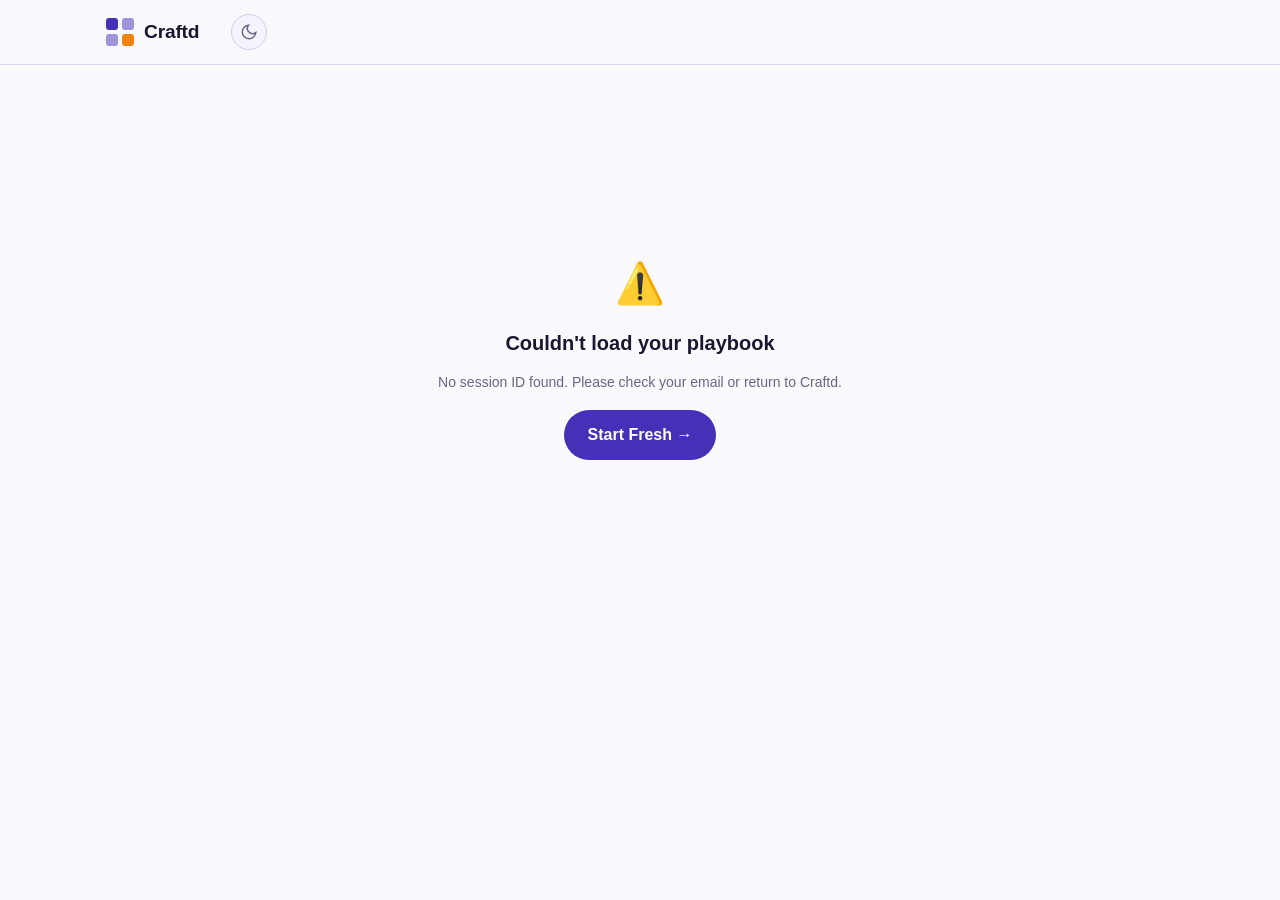
==== playbook.html @ ae3a0da6 "Premium upgrade: playbook deep visual overhaul + generating animation timing fix (75s)" ====
<!DOCTYPE html>
<html lang="en" data-theme="light">
<head>
  <meta charset="UTF-8" />
  <meta name="viewport" content="width=device-width, initial-scale=1.0" />
  <title>Your AI Playbook — Craftd</title>
  <meta name="robots" content="noindex" />
  <link href="https://api.fontshare.com/v2/css?f[]=chillax@300,400,500,600,700&f[]=general-sans@300,400,500,600,700&display=swap" rel="stylesheet" />
  <link rel="stylesheet" href="style.css" />
  <style>
    /* ── Layout ── */
    body { background: var(--color-bg); }

    .pb-wrap {
      display: grid;
      grid-template-columns: 260px 1fr;
      min-height: 100dvh;
      padding-top: 64px; /* nav height */
    }

    /* ── Sidebar ── */
    .pb-sidebar {
      position: sticky;
      top: 64px;
      height: calc(100dvh - 64px);
      overflow-y: auto;
      border-right: 1px solid var(--color-border);
      padding: 28px 16px;
      background: var(--color-surface);
      display: flex;
      flex-direction: column;
      gap: 4px;
    }

    .pb-sidebar-label {
      font-size: 11px;
      font-weight: 700;
      letter-spacing: 0.1em;
      text-transform: uppercase;
      color: var(--color-text-muted);
      margin-bottom: 8px;
      margin-top: 16px;
      padding-left: 12px;
    }
    .pb-sidebar-label:first-child { margin-top: 0; }

    .pb-nav-link {
      display: flex;
      align-items: center;
      gap: 10px;
      padding: 9px 12px;
      border-radius: 10px;
      font-size: 12.5px;
      font-weight: 500;
      color: var(--color-text-muted);
      text-decoration: none;
      cursor: pointer;
      transition: background 0.15s, color 0.15s;
      border: none;
      background: none;
      width: 100%;
      text-align: left;
      line-height: 1.3;
    }
    .pb-nav-link:hover {
      background: color-mix(in srgb, var(--color-primary) 8%, var(--color-surface));
      color: var(--color-primary);
    }
    .pb-nav-link.active {
      background: color-mix(in srgb, var(--color-primary) 12%, var(--color-surface));
      color: var(--color-primary);
      font-weight: 600;
      box-shadow: inset 3px 0 0 var(--color-primary);
    }
    .pb-nav-link .nav-icon { font-size: 15px; flex-shrink: 0; }

    /* ── Main content ── */
    .pb-main {
      padding: 52px clamp(24px, 5vw, 72px) 100px;
      max-width: 840px;
    }

    /* ── Hero banner ── */
    .pb-hero {
      background: linear-gradient(135deg, #4f46e5 0%, #7c3aed 50%, #6d28d9 100%);
      border-radius: 24px;
      padding: clamp(36px, 5vw, 56px);
      color: white;
      margin-bottom: 48px;
      position: relative;
      overflow: hidden;
      box-shadow: 0 24px 60px rgba(79,70,229,0.35), 0 8px 20px rgba(0,0,0,0.15);
    }
    .pb-hero::before {
      content: '';
      position: absolute;
      top: -30%; right: -8%;
      width: 420px; height: 420px;
      border-radius: 50%;
      background: radial-gradient(circle, rgba(255,255,255,0.12) 0%, transparent 70%);
      pointer-events: none;
    }
    .pb-hero::after {
      content: '';
      position: absolute;
      bottom: -60%; left: 20%;
      width: 300px; height: 300px;
      border-radius: 50%;
      background: radial-gradient(circle, rgba(255,255,255,0.06) 0%, transparent 70%);
      pointer-events: none;
    }
    .pb-hero-chip {
      display: inline-flex;
      align-items: center;
      gap: 6px;
      background: rgba(255,255,255,0.18);
      border: 1px solid rgba(255,255,255,0.3);
      border-radius: 100px;
      padding: 5px 14px;
      font-size: 11px;
      font-weight: 700;
      margin-bottom: 20px;
      letter-spacing: 0.06em;
      text-transform: uppercase;
      backdrop-filter: blur(8px);
    }
    .pb-hero-title {
      font-size: clamp(26px, 3.5vw, 40px);
      font-weight: 700;
      color: white;
      margin-bottom: 10px;
      line-height: 1.15;
      font-family: var(--font-display);
    }
    .pb-hero-sub {
      font-size: 15px;
      opacity: 0.75;
      line-height: 1.6;
      max-width: 480px;
    }
    .pb-hero-stats {
      display: flex;
      gap: 0;
      margin-top: 32px;
      flex-wrap: wrap;
      background: rgba(255,255,255,0.1);
      border: 1px solid rgba(255,255,255,0.15);
      border-radius: 16px;
      overflow: hidden;
      backdrop-filter: blur(8px);
      width: fit-content;
    }
    .pb-hero-stat {
      display: flex;
      flex-direction: column;
      gap: 2px;
      padding: 16px 28px;
      border-right: 1px solid rgba(255,255,255,0.15);
    }
    .pb-hero-stat:last-child { border-right: none; }
    .pb-hero-stat-val {
      font-size: 24px;
      font-weight: 700;
      font-family: var(--font-display);
    }
    .pb-hero-stat-label {
      font-size: 11px;
      opacity: 0.65;
      font-weight: 500;
      white-space: nowrap;
    }

    /* ── Section cards ── */
    .pb-section {
      margin-bottom: 40px;
      scroll-margin-top: 88px;
    }

    .pb-card {
      background: var(--color-surface);
      border: 1px solid var(--color-border);
      border-radius: 20px;
      overflow: hidden;
      box-shadow: 0 2px 12px rgba(0,0,0,0.04), 0 1px 3px rgba(0,0,0,0.03);
      transition: box-shadow 0.2s ease;
    }
    .pb-card:hover {
      box-shadow: 0 8px 32px rgba(0,0,0,0.08), 0 2px 8px rgba(0,0,0,0.04);
    }
    [data-theme="dark"] .pb-card {
      box-shadow: 0 2px 12px rgba(0,0,0,0.2);
    }
    [data-theme="dark"] .pb-card:hover {
      box-shadow: 0 8px 32px rgba(0,0,0,0.35);
    }

    .pb-card-header {
      display: flex;
      align-items: center;
      gap: 14px;
      padding: 22px 28px;
      border-bottom: 1px solid var(--color-border);
      background: var(--color-surface);
    }

    .pb-card-icon {
      width: 44px; height: 44px;
      border-radius: 12px;
      display: flex;
      align-items: center;
      justify-content: center;
      font-size: 20px;
      flex-shrink: 0;
      box-shadow: 0 2px 8px rgba(0,0,0,0.08);
    }
    .icon-purple { background: #ede9fe; }
    .icon-blue   { background: #dbeafe; }
    .icon-green  { background: #dcfce7; }
    .icon-amber  { background: #fef3c7; }
    .icon-red    { background: #fee2e2; }
    .icon-indigo { background: #e0e7ff; }
    .icon-pink   { background: #fce7f3; }
    .icon-teal   { background: #ccfbf1; }

    .pb-card-header-text h2 {
      font-size: 17px;
      font-weight: 700;
      color: var(--color-text);
      margin: 0;
      font-family: var(--font-display);
    }
    .pb-card-header-text p {
      font-size: 13px;
      color: var(--color-text-muted);
      margin: 3px 0 0;
    }

    .pb-card-body {
      padding: 28px;
    }

    /* ── Intro section ── */
    .pb-intro-text {
      font-size: 15px;
      line-height: 1.8;
      color: var(--color-text-muted);
    }
    .pb-intro-text p { margin-bottom: 12px; }
    .pb-intro-text p:last-child { margin-bottom: 0; }

    /* ── Tools grid ── */
    .pb-tools-grid {
      display: grid;
      grid-template-columns: repeat(auto-fill, minmax(220px, 1fr));
      gap: 16px;
    }
    .pb-tool-card {
      border: 1px solid var(--color-border);
      border-radius: 14px;
      padding: 18px;
      background: var(--color-bg);
      box-shadow: 0 1px 4px rgba(0,0,0,0.04);
      transition: box-shadow 0.2s ease, transform 0.2s ease;
    }
    .pb-tool-card:hover {
      box-shadow: 0 6px 20px rgba(0,0,0,0.08);
      transform: translateY(-2px);
    }
    .pb-tool-name {
      font-size: 14px;
      font-weight: 700;
      color: var(--color-text);
      margin-bottom: 8px;
      font-family: var(--font-display);
    }
    .pb-tool-desc {
      font-size: 13px;
      color: var(--color-text-muted);
      line-height: 1.65;
    }

    /* ── Workflow steps ── */
    .pb-workflow-steps {
      display: flex;
      flex-direction: column;
      gap: 0;
    }
    .pb-workflow-step {
      display: flex;
      gap: 16px;
      padding: 16px 0;
      border-bottom: 1px solid var(--color-border);
    }
    .pb-workflow-step:last-child { border-bottom: none; }
    .pb-step-num {
      width: 34px; height: 34px;
      border-radius: 50%;
      background: linear-gradient(135deg, var(--color-primary), #7c3aed);
      color: white;
      font-size: 13px;
      font-weight: 700;
      display: flex;
      align-items: center;
      justify-content: center;
      flex-shrink: 0;
      margin-top: 1px;
      box-shadow: 0 2px 8px color-mix(in srgb, var(--color-primary) 40%, transparent);
    }
    .pb-step-content { flex: 1; }
    .pb-step-title {
      font-size: 14px;
      font-weight: 600;
      color: var(--color-text);
      margin-bottom: 4px;
    }
    .pb-step-desc {
      font-size: 13px;
      color: var(--color-text-muted);
      line-height: 1.6;
    }

    /* ── Prompt cards ── */
    .pb-prompts-grid {
      display: flex;
      flex-direction: column;
      gap: 16px;
    }
    .pb-prompt-card {
      border: 1px solid var(--color-border);
      border-radius: 14px;
      overflow: hidden;
      background: var(--color-bg);
      box-shadow: 0 1px 4px rgba(0,0,0,0.04);
      transition: box-shadow 0.2s ease, transform 0.2s ease;
    }
    .pb-prompt-card:hover {
      box-shadow: 0 6px 24px rgba(99,91,255,0.1);
      transform: translateY(-1px);
    }
    .pb-prompt-header {
      display: flex;
      align-items: center;
      justify-content: space-between;
      padding: 13px 18px;
      background: linear-gradient(135deg, color-mix(in srgb, var(--color-primary) 8%, var(--color-surface)), color-mix(in srgb, var(--color-primary) 4%, var(--color-surface)));
      border-bottom: 1px solid color-mix(in srgb, var(--color-primary) 15%, var(--color-border));
    }
    .pb-prompt-title {
      font-size: 13px;
      font-weight: 700;
      color: var(--color-primary);
    }
    .pb-prompt-copy {
      font-size: 11px;
      font-weight: 700;
      color: var(--color-primary);
      background: var(--color-surface);
      border: 1.5px solid color-mix(in srgb, var(--color-primary) 35%, transparent);
      border-radius: 8px;
      padding: 5px 12px;
      cursor: pointer;
      transition: all 0.15s ease;
      letter-spacing: 0.02em;
    }
    .pb-prompt-copy:hover {
      background: var(--color-primary);
      color: white;
      border-color: var(--color-primary);
    }
    .pb-prompt-copy.copied {
      background: #22c55e;
      color: white;
      border-color: #22c55e;
    }
    .pb-prompt-body {
      padding: 18px 18px 14px;
      font-size: 13.5px;
      color: var(--color-text);
      line-height: 1.75;
      font-family: 'General Sans', sans-serif;
      white-space: pre-wrap;
    }
    .pb-prompt-usage {
      padding: 10px 18px 14px;
      font-size: 12px;
      color: var(--color-text-muted);
      font-style: italic;
      border-top: 1px solid var(--color-border);
      background: var(--color-surface);
    }

    /* ── Examples ── */
    .pb-example {
      border: 1px solid var(--color-border);
      border-radius: 12px;
      overflow: hidden;
      margin-bottom: 16px;
      background: var(--color-bg);
    }
    .pb-example:last-child { margin-bottom: 0; }
    .pb-example-row {
      display: grid;
      grid-template-columns: 1fr 1fr;
    }
    .pb-example-col {
      padding: 16px;
    }
    .pb-example-col:first-child {
      border-right: 1px solid var(--color-border);
    }
    .pb-example-label {
      font-size: 11px;
      font-weight: 700;
      letter-spacing: 0.08em;
      text-transform: uppercase;
      margin-bottom: 10px;
    }
    .pb-example-label.you { color: var(--color-text-muted); }
    .pb-example-label.ai  { color: var(--color-primary); }
    .pb-example-text {
      font-size: 13px;
      color: var(--color-text);
      line-height: 1.65;
    }

    /* ── Avoid mistakes ── */
    .pb-mistakes-list {
      display: flex;
      flex-direction: column;
      gap: 12px;
    }
    .pb-mistake {
      display: flex;
      gap: 12px;
      padding: 14px 16px;
      border-radius: 10px;
      background: #fff5f5;
      border: 1px solid #fed7d7;
    }
    [data-theme="dark"] .pb-mistake {
      background: rgba(254,202,202,0.08);
      border-color: rgba(254,202,202,0.2);
    }
    .pb-mistake-icon { font-size: 18px; flex-shrink: 0; }
    .pb-mistake-text { font-size: 13px; color: var(--color-text); line-height: 1.6; }
    .pb-mistake-text strong { color: #dc2626; display: block; margin-bottom: 3px; }
    [data-theme="dark"] .pb-mistake-text strong { color: #f87171; }

    /* ── 30-day plan ── */
    .pb-weeks {
      display: flex;
      flex-direction: column;
      gap: 24px;
    }
    .pb-week {
      border: 1px solid var(--color-border);
      border-radius: 16px;
      overflow: hidden;
      background: var(--color-bg);
      box-shadow: 0 1px 4px rgba(0,0,0,0.04);
    }
    .pb-week-header {
      padding: 16px 20px;
      display: flex;
      align-items: center;
      justify-content: space-between;
      border-bottom: 1px solid var(--color-border);
      background: var(--color-surface);
    }
    .pb-week-title {
      font-size: 15px;
      font-weight: 700;
      color: var(--color-text);
      font-family: var(--font-display);
    }
    .pb-week-theme {
      font-size: 12px;
      font-weight: 600;
      padding: 3px 10px;
      border-radius: 100px;
    }
    .week-1 .pb-week-header { background: #f0f9ff; }
    .week-1 .pb-week-theme { background: #dbeafe; color: #1d4ed8; }
    .week-2 .pb-week-header { background: #f0fdf4; }
    .week-2 .pb-week-theme { background: #dcfce7; color: #15803d; }
    .week-3 .pb-week-header { background: #faf5ff; }
    .week-3 .pb-week-theme { background: #ede9fe; color: #7c3aed; }
    .week-4 .pb-week-header { background: #fffbeb; }
    .week-4 .pb-week-theme { background: #fef3c7; color: #b45309; }
    [data-theme="dark"] .week-1 .pb-week-header,
    [data-theme="dark"] .week-2 .pb-week-header,
    [data-theme="dark"] .week-3 .pb-week-header,
    [data-theme="dark"] .week-4 .pb-week-header { background: var(--color-surface); }

    .pb-week-days {
      display: flex;
      flex-direction: column;
    }
    .pb-day {
      display: flex;
      align-items: flex-start;
      gap: 14px;
      padding: 13px 18px;
      border-bottom: 1px solid var(--color-border);
      transition: background 0.15s;
    }
    .pb-day:last-child { border-bottom: none; }
    .pb-day:hover { background: var(--color-primary-light); }
    .pb-day-checkbox {
      width: 18px; height: 18px;
      border: 2px solid var(--color-border);
      border-radius: 4px;
      flex-shrink: 0;
      margin-top: 2px;
      cursor: pointer;
      transition: all 0.15s;
      display: flex;
      align-items: center;
      justify-content: center;
    }
    .pb-day-checkbox.checked {
      background: var(--color-primary);
      border-color: var(--color-primary);
      color: white;
    }
    .pb-day-checkbox.checked::after { content: '✓'; font-size: 11px; font-weight: 700; }
    .pb-day-label {
      font-size: 12px;
      font-weight: 700;
      color: var(--color-text-muted);
      min-width: 36px;
      flex-shrink: 0;
      margin-top: 3px;
    }
    .pb-day-text {
      font-size: 13px;
      color: var(--color-text);
      line-height: 1.6;
      flex: 1;
    }

    /* ── Shortcut / closing ── */
    .pb-shortcut-text {
      font-size: 15px;
      line-height: 1.8;
      color: var(--color-text-muted);
    }
    .pb-shortcut-text p { margin-bottom: 14px; }
    .pb-shortcut-text p:last-child { margin-bottom: 0; }
    .pb-shortcut-highlight {
      background: var(--color-primary-light);
      border-left: 3px solid var(--color-primary);
      border-radius: 0 10px 10px 0;
      padding: 16px 20px;
      margin: 20px 0;
      font-size: 15px;
      font-weight: 500;
      color: var(--color-text);
      line-height: 1.7;
    }

    /* ── Actions bar ── */
    .pb-actions {
      display: flex;
      gap: 12px;
      margin-top: 40px;
      flex-wrap: wrap;
    }
    .btn-outline {
      background: transparent;
      border: 1.5px solid var(--color-border);
      color: var(--color-text-muted);
      padding: 10px 20px;
      font-size: 14px;
      border-radius: 100px;
      font-weight: 600;
      cursor: pointer;
      transition: all 0.15s;
    }
    .btn-outline:hover {
      border-color: var(--color-primary);
      color: var(--color-primary);
      background: var(--color-primary-light);
    }

    /* ── Loading / error ── */
    .pb-loading {
      display: flex;
      flex-direction: column;
      align-items: center;
      justify-content: center;
      min-height: 60vh;
      gap: 20px;
      text-align: center;
      grid-column: 1 / -1;
    }
    .pb-loading .gen-spinner {
      width: 52px; height: 52px;
      border: 3px solid var(--color-primary-light);
      border-top-color: var(--color-primary);
      border-radius: 50%;
      animation: spin 0.9s linear infinite;
    }
    .pb-error {
      display: none;
      flex-direction: column;
      align-items: center;
      justify-content: center;
      min-height: 60vh;
      gap: 16px;
      text-align: center;
      padding: 40px 24px;
    }

    /* ── Responsive ── */
    @media (max-width: 768px) {
      .pb-wrap { grid-template-columns: 1fr; }
      .pb-sidebar { display: none; }
      .pb-main { padding: 24px 16px 60px; }
      .pb-example-row { grid-template-columns: 1fr; }
      .pb-example-col:first-child { border-right: none; border-bottom: 1px solid var(--color-border); }
    }

    @media print {
      .nav, .pb-sidebar, .pb-actions { display: none !important; }
      .pb-wrap { grid-template-columns: 1fr; padding-top: 0; }
      .pb-card { break-inside: avoid; }
    }
  </style>
</head>
<body>

  <header class="nav" id="nav">
    <div class="nav-inner container">
      <a href="index.html" class="logo" aria-label="Craftd home">
        <svg class="logo-mark" width="32" height="32" viewBox="0 0 32 32" fill="none" aria-hidden="true">
          <rect x="2" y="2" width="12" height="12" rx="3" fill="var(--color-primary)"/>
          <rect x="18" y="2" width="12" height="12" rx="3" fill="var(--color-primary)" opacity="0.5"/>
          <rect x="2" y="18" width="12" height="12" rx="3" fill="var(--color-primary)" opacity="0.5"/>
          <rect x="18" y="18" width="12" height="12" rx="3" fill="var(--color-accent)"/>
        </svg>
        <span class="logo-text">Craftd</span>
      </a>
      <div class="nav-actions">
        <button class="theme-toggle" data-theme-toggle aria-label="Toggle dark mode">
          <svg width="18" height="18" viewBox="0 0 24 24" fill="none" stroke="currentColor" stroke-width="2"><path d="M21 12.79A9 9 0 1 1 11.21 3 7 7 0 0 0 21 12.79z"/></svg>
        </button>
      </div>
    </div>
  </header>

  <!-- Loading -->
  <div class="pb-loading" id="pb-loading" style="padding-top:80px;">
    <div class="gen-spinner"></div>
    <h2 style="font-size:20px;color:var(--color-text);">Loading your playbook…</h2>
    <p style="color:var(--color-text-muted);font-size:14px;">Hang tight, this takes just a moment.</p>
  </div>

  <!-- Error -->
  <div class="pb-error" id="pb-error" style="padding-top:80px;">
    <div style="font-size:2.5rem;">⚠️</div>
    <h2 style="font-size:20px;color:var(--color-text);">Couldn't load your playbook</h2>
    <p id="pb-error-msg" style="color:var(--color-text-muted);font-size:14px;max-width:420px;line-height:1.6;">The link may have expired. This can happen if the server restarted since you paid. Please take the quiz again — it only takes 3 minutes.</p>
    <a href="index.html" class="btn btn-primary">Start Fresh →</a>
  </div>

  <!-- Main layout (hidden until loaded) -->
  <div class="pb-wrap" id="pb-wrap" style="display:none;">

    <!-- Sidebar TOC -->
    <aside class="pb-sidebar" id="pb-sidebar">
      <div class="pb-sidebar-label">Your Playbook</div>
      <a class="pb-nav-link active" href="#pb-intro" onclick="scrollTo('pb-intro',this)">
        <span class="nav-icon">👋</span> Introduction
      </a>
      <a class="pb-nav-link" href="#pb-tools" onclick="scrollTo('pb-tools',this)">
        <span class="nav-icon">🛠</span> Your AI Tools
      </a>
      <a class="pb-nav-link" href="#pb-workflow" onclick="scrollTo('pb-workflow',this)">
        <span class="nav-icon">⚡</span> Daily Workflow
      </a>
      <a class="pb-nav-link" href="#pb-prompts" onclick="scrollTo('pb-prompts',this)">
        <span class="nav-icon">📋</span> 15 Prompts
      </a>
      <a class="pb-nav-link" href="#pb-examples" onclick="scrollTo('pb-examples',this)">
        <span class="nav-icon">💡</span> Real Examples
      </a>
      <a class="pb-nav-link" href="#pb-avoid" onclick="scrollTo('pb-avoid',this)">
        <span class="nav-icon">🚫</span> What to Avoid
      </a>
      <a class="pb-nav-link" href="#pb-plan" onclick="scrollTo('pb-plan',this)">
        <span class="nav-icon">📅</span> 30-Day Plan
      </a>
      <a class="pb-nav-link" href="#pb-shortcut" onclick="scrollTo('pb-shortcut',this)">
        <span class="nav-icon">🚀</span> Your Shortcut
      </a>
      <div style="margin-top:auto;padding-top:24px;border-top:1px solid var(--color-border);">
        <button class="pb-nav-link" onclick="window.print()" style="width:100%;">
          <span class="nav-icon">🖨</span> Print / Save PDF
        </button>
        <a class="pb-nav-link" href="index.html">
          <span class="nav-icon">←</span> Back to Craftd
        </a>
      </div>
    </aside>

    <!-- Main content -->
    <main class="pb-main" id="pb-main">

      <!-- Hero -->
      <div class="pb-hero">
        <div class="pb-hero-chip">✓ Paid &amp; unlocked</div>
        <div class="pb-hero-title" id="pb-hero-title">Your Personal AI Playbook</div>
        <div class="pb-hero-sub" id="pb-hero-sub">Built just for you</div>
        <div class="pb-hero-stats">
          <div class="pb-hero-stat">
            <span class="pb-hero-stat-val">15</span>
            <span class="pb-hero-stat-label">Copy-paste prompts</span>
          </div>
          <div class="pb-hero-stat">
            <span class="pb-hero-stat-val">30</span>
            <span class="pb-hero-stat-label">Days of actions</span>
          </div>
          <div class="pb-hero-stat">
            <span class="pb-hero-stat-val">100%</span>
            <span class="pb-hero-stat-label">Personalized to you</span>
          </div>
        </div>
      </div>

      <!-- Sections populated by JS -->
      <div id="pb-sections"></div>

      <div class="pb-actions">
        <button class="btn-outline" onclick="window.print()">🖨 Print / Save as PDF</button>
        <a href="index.html" class="btn btn-primary">Build Another Playbook</a>
      </div>

    </main>
  </div>

  <script>
  // ── Dark mode ──
  (function () {
    const toggle = document.querySelector('[data-theme-toggle]');
    const root = document.documentElement;
    let theme = matchMedia('(prefers-color-scheme: dark)').matches ? 'dark' : 'light';
    root.setAttribute('data-theme', theme);
    function setIcon(t) {
      if (!toggle) return;
      toggle.innerHTML = t === 'dark'
        ? '<svg width="18" height="18" viewBox="0 0 24 24" fill="none" stroke="currentColor" stroke-width="2"><circle cx="12" cy="12" r="5"/><path d="M12 1v2M12 21v2M4.22 4.22l1.42 1.42M18.36 18.36l1.42 1.42M1 12h2M21 12h2M4.22 19.78l1.42-1.42M18.36 5.64l1.42-1.42"/></svg>'
        : '<svg width="18" height="18" viewBox="0 0 24 24" fill="none" stroke="currentColor" stroke-width="2"><path d="M21 12.79A9 9 0 1 1 11.21 3 7 7 0 0 0 21 12.79z"/></svg>';
    }
    setIcon(theme);
    if (toggle) toggle.addEventListener('click', () => {
      theme = theme === 'dark' ? 'light' : 'dark';
      root.setAttribute('data-theme', theme);
      setIcon(theme);
    });
  })();

  // ── Sidebar scroll ──
  function scrollTo(id, el) {
    event && event.preventDefault();
    document.getElementById(id)?.scrollIntoView({ behavior: 'smooth', block: 'start' });
    document.querySelectorAll('.pb-nav-link').forEach(l => l.classList.remove('active'));
    el && el.classList.add('active');
  }

  // ── API ──
  const API = '';

  // ── Parse playbook sections ──
  function parsePlaybook(text) {
    const sections = {};
    const lines = text.split('\n');
    let current = null;
    let buf = [];

    for (const line of lines) {
      const h2 = line.match(/^##\s+(.+)$/);
      const h1 = line.match(/^#\s+(.+)$/);
      if (h1) { sections._title = h1[1]; continue; }
      if (h2) {
        if (current) sections[current] = buf.join('\n').trim();
        current = h2[1].toLowerCase().replace(/[^a-z0-9]+/g, '_');
        buf = [];
      } else if (current) {
        buf.push(line);
      }
    }
    if (current) sections[current] = buf.join('\n').trim();
    return sections;
  }

  function esc(s) {
    return s.replace(/&/g,'&amp;').replace(/</g,'&lt;').replace(/>/g,'&gt;');
  }

  function mdInline(s) {
    return esc(s)
      .replace(/\*\*(.+?)\*\*/g,'<strong>$1</strong>')
      .replace(/\*(.+?)\*/g,'<em>$1</em>');
  }

  // ── Render intro text (paragraphs) ──
  function renderIntro(raw) {
    const paras = raw.split(/\n\n+/).filter(Boolean);
    return '<div class="pb-intro-text">' + paras.map(p => '<p>' + mdInline(p.replace(/\n/g,' ')) + '</p>').join('') + '</div>';
  }

  // ── Render tools ──
  function renderTools(raw) {
    const lines = raw.split('\n').filter(Boolean);
    let cards = '';
    for (const line of lines) {
      // format: **Tool** — description. How to use...
      const m = line.match(/^\*?\*?(.+?)\*?\*?\s*[—–-]\s*(.+)$/);
      if (m) {
        cards += `<div class="pb-tool-card">
          <div class="pb-tool-name">${mdInline(m[1].trim())}</div>
          <div class="pb-tool-desc">${mdInline(m[2].trim())}</div>
        </div>`;
      } else if (line.trim()) {
        cards += `<div class="pb-tool-card"><div class="pb-tool-desc">${mdInline(line.trim())}</div></div>`;
      }
    }
    return '<div class="pb-tools-grid">' + cards + '</div>';
  }

  // ── Render workflow numbered steps ──
  function renderWorkflow(raw) {
    const lines = raw.split('\n').filter(l => l.trim());
    let steps = '';
    let num = 0;

    // Try to detect format: numbered, bulleted, or bold-headed paragraphs
    const hasNumbered = lines.some(l => /^\d+\./.test(l.trim()));
    const hasBullet   = lines.some(l => /^[-•*]/.test(l.trim()));
    const hasBold     = lines.some(l => /^\*\*/.test(l.trim()));

    if (!hasNumbered && !hasBullet && !hasBold) {
      // Plain paragraphs — wrap each as a step
      const paras = raw.split(/\n\n+/).filter(p => p.trim());
      for (const para of paras) {
        num++;
        const bold = para.trim().match(/^\*\*(.+?)\*\*[:\s]+(.+)$/s);
        if (bold) {
          steps += `<div class="pb-workflow-step">
            <div class="pb-step-num">${num}</div>
            <div class="pb-step-content">
              <div class="pb-step-title">${esc(bold[1].trim())}</div>
              <div class="pb-step-desc">${mdInline(bold[2].trim())}</div>
            </div>
          </div>`;
        } else {
          steps += `<div class="pb-workflow-step">
            <div class="pb-step-num">${num}</div>
            <div class="pb-step-content"><div class="pb-step-desc">${mdInline(para.trim())}</div></div>
          </div>`;
        }
      }
      return steps ? '<div class="pb-workflow-steps">' + steps + '</div>' : renderIntro(raw);
    }

    for (const line of lines) {
      const m = line.match(/^\d+\.\s+(.+)$/) || line.match(/^[-•*]\s+(.+)$/) || line.match(/^\*\*(.+)\*\*$/);
      if (m) {
        num++;
        const text = m[1] || line.replace(/^\*\*/,'').replace(/\*\*$/,'');
        const bold = text.match(/^\*?\*?(.+?)\*?\*?[:\s]+(.+)$/);
        if (bold && bold[2].trim()) {
          steps += `<div class="pb-workflow-step">
            <div class="pb-step-num">${num}</div>
            <div class="pb-step-content">
              <div class="pb-step-title">${esc(bold[1].replace(/\*/g,'').trim())}</div>
              <div class="pb-step-desc">${mdInline(bold[2].trim())}</div>
            </div>
          </div>`;
        } else {
          steps += `<div class="pb-workflow-step">
            <div class="pb-step-num">${num}</div>
            <div class="pb-step-content"><div class="pb-step-desc">${mdInline(text.trim())}</div></div>
          </div>`;
        }
      } else if (num > 0 && line.trim() && !line.startsWith('#')) {
        // continuation line — append to last step
        const lastStep = steps.lastIndexOf('<div class="pb-step-desc">');
        if (lastStep !== -1) {
          const closeTag = '</div>';
          const insertAt = steps.lastIndexOf(closeTag);
          steps = steps.slice(0, insertAt) + ' ' + mdInline(line.trim()) + closeTag + steps.slice(insertAt + closeTag.length);
        }
      }
    }
    return steps ? '<div class="pb-workflow-steps">' + steps + '</div>' : renderIntro(raw);
  }

  // ── Render prompts ──
  function renderPrompts(raw) {
    // Split by "**Prompt N:" pattern
    const chunks = raw.split(/(?=\*\*Prompt\s*\d+)/i).filter(s => s.trim());
    let html = '<div class="pb-prompts-grid">';
    for (const chunk of chunks) {
      const titleMatch = chunk.match(/\*\*Prompt\s*\d+[:\s]*(.+?)\*\*/i);
      const title = titleMatch ? titleMatch[1].trim() : 'Prompt';
      // Everything between title line and *Best for:
      const afterTitle = chunk.replace(/\*\*Prompt[^*]+\*\*/i, '').trim();
      const usageMatch = afterTitle.match(/\*Best for:?\s*(.+?)\*?$/im);
      const usage = usageMatch ? usageMatch[1].trim() : '';
      const body = afterTitle.replace(/\*Best for:?.+$/im, '').trim();
      const promptId = 'prompt_' + Math.random().toString(36).slice(2);
      html += `<div class="pb-prompt-card">
        <div class="pb-prompt-header">
          <span class="pb-prompt-title">📋 ${esc(title)}</span>
          <button class="pb-prompt-copy" onclick="copyPrompt('${promptId}', this)">Copy</button>
        </div>
        <div class="pb-prompt-body" id="${promptId}">${esc(body)}</div>
        ${usage ? `<div class="pb-prompt-usage">💡 Best for: ${esc(usage)}</div>` : ''}
      </div>`;
    }
    html += '</div>';
    return html;
  }

  function copyPrompt(id, btn) {
    const text = document.getElementById(id).textContent;
    navigator.clipboard.writeText(text).then(() => {
      btn.textContent = 'Copied!';
      btn.classList.add('copied');
      setTimeout(() => { btn.textContent = 'Copy'; btn.classList.remove('copied'); }, 2000);
    });
  }

  // ── Render examples ──
  function renderExamples(raw) {
    // Split by numbered examples or blank lines
    const chunks = raw.split(/\n\n+/).filter(s => s.trim());
    let html = '';
    for (const chunk of chunks) {
      const youMatch = chunk.match(/\*?\*?You type:?\*?\*?\s*(.+?)(?=\*?\*?AI produces|\n\*\*AI|$)/is);
      const aiMatch  = chunk.match(/\*?\*?AI produces?:?\*?\*?\s*(.+)$/is);
      if (youMatch && aiMatch) {
        html += `<div class="pb-example">
          <div class="pb-example-row">
            <div class="pb-example-col">
              <div class="pb-example-label you">✍️ You type</div>
              <div class="pb-example-text">${esc(youMatch[1].trim())}</div>
            </div>
            <div class="pb-example-col">
              <div class="pb-example-label ai">🤖 AI produces</div>
              <div class="pb-example-text">${esc(aiMatch[1].trim())}</div>
            </div>
          </div>
        </div>`;
      } else if (chunk.trim()) {
        html += `<div class="pb-example"><div class="pb-example-col" style="border:none;">`
          + `<div class="pb-example-text">${mdInline(chunk.trim())}</div></div></div>`;
      }
    }
    return html || renderIntro(raw);
  }

  // ── Render mistakes ──
  function renderMistakes(raw) {
    const items = raw.split('\n').filter(l => /^[\d\-•*]/.test(l.trim()));
    if (!items.length) return renderIntro(raw);
    let html = '<div class="pb-mistakes-list">';
    for (const item of items) {
      const cleaned = item.replace(/^[\d\.\-•*]+\s*/, '').trim();
      const bold = cleaned.match(/^\*\*(.+?)\*\*[:\s]+(.+)$/);
      if (bold) {
        html += `<div class="pb-mistake">
          <div class="pb-mistake-icon">⚠️</div>
          <div class="pb-mistake-text"><strong>${esc(bold[1])}</strong>${esc(bold[2])}</div>
        </div>`;
      } else {
        html += `<div class="pb-mistake">
          <div class="pb-mistake-icon">⚠️</div>
          <div class="pb-mistake-text">${mdInline(cleaned)}</div>
        </div>`;
      }
    }
    html += '</div>';
    return html;
  }

  // ── Render 30-day plan ──
  function render30Day(raw) {
    const weekThemes = ['Foundations', 'Building Habits', 'Going Deeper', 'Mastery'];
    const weekColors = ['week-1','week-2','week-3','week-4'];
    const days = ['Mon','Tue','Wed','Thu','Fri'];

    // Try to split by Week headers
    // Split keeping the Week header text for theme extraction
    const weekSplitRe = /\*{0,2}Week\s*(\d+)[:\s*]*/gi;
    const weekParts = [];
    let wm; let lastIdx = 0;
    const rawLines = raw;
    // Use matchAll-style loop
    const allMatches = [...rawLines.matchAll(/\*{0,2}Week\s*\d+[^\n]*/gi)];
    if (allMatches.length < 1) return renderWorkflow(raw);

    for (let wi = 0; wi < allMatches.length; wi++) {
      const m = allMatches[wi];
      const nextM = allMatches[wi + 1];
      const chunk = nextM ? rawLines.slice(m.index + m[0].length, nextM.index) : rawLines.slice(m.index + m[0].length);
      // Extract theme from header line itself
      const headerTheme = m[0].replace(/\*{0,2}Week\s*\d+\s*[:\-]?\s*/i,'').replace(/\*{0,2}/g,'').replace(/[()]/g,'').trim();
      weekParts.push({ theme: headerTheme, chunk });
    }

    if (weekParts.length < 1) return renderWorkflow(raw);

    let html = '<div class="pb-weeks">';
    for (let w = 0; w < Math.min(weekParts.length, 4); w++) {
      const { theme: rawTheme, chunk } = weekParts[w];
      const theme = rawTheme || weekThemes[w];
      const taskLines = chunk.split('\n')
        .filter(l => /^[\-•\[\]☐✅\d*]/.test(l.trim()))
        .slice(0, 5);

      html += `<div class="pb-week ${weekColors[w]}">
        <div class="pb-week-header">
          <div class="pb-week-title">Week ${w+1}</div>
          <div class="pb-week-theme">${esc(theme)}</div>
        </div>
        <div class="pb-week-days">`;

      taskLines.forEach((line, i) => {
        const text = line.replace(/^[\-•\[\]\s☐✅\d\.]+/, '').trim();
        const dayLabel = days[i] || `Day ${i+1}`;
        const checkId = `day_${w}_${i}`;
        html += `<div class="pb-day">
          <div class="pb-day-checkbox" id="${checkId}" onclick="toggleDay('${checkId}')"></div>
          <div class="pb-day-label">${dayLabel}</div>
          <div class="pb-day-text">${mdInline(text)}</div>
        </div>`;
      });

      html += `</div></div>`;
    }
    html += '</div>';
    return html;
  }

  function toggleDay(id) {
    const el = document.getElementById(id);
    el.classList.toggle('checked');
    // persist to localStorage
    const key = 'craftd_days';
    const saved = JSON.parse(localStorage.getItem(key) || '{}');
    saved[id] = el.classList.contains('checked');
    localStorage.setItem(key, JSON.stringify(saved));
  }

  // Restore checked days
  function restoreDays() {
    const saved = JSON.parse(localStorage.getItem('craftd_days') || '{}');
    for (const [id, checked] of Object.entries(saved)) {
      const el = document.getElementById(id);
      if (el && checked) el.classList.add('checked');
    }
  }

  // ── Section config ──
  const SECTION_CONFIG = [
    { id: 'pb-intro',    match: ['how_ai_fits','introduction','intro','how_ai'],
      icon: '👋', iconClass: 'icon-purple', title: 'How AI Fits Into Your Life', sub: 'Why this is built for you', render: renderIntro },
    { id: 'pb-tools',   match: ['recommended_ai_tools','your_tools','tool'],
      icon: '🛠', iconClass: 'icon-blue', title: 'Your Recommended AI Tools', sub: 'Free tools matched to your situation', render: renderTools },
    { id: 'pb-workflow',match: ['daily_ai_workflow','daily_workflow','workflow'],
      icon: '⚡', iconClass: 'icon-green', title: 'Your Daily AI Workflow', sub: 'A real routine you can start tomorrow', render: renderWorkflow },
    { id: 'pb-prompts', match: ['copy_paste_prompt','prompt','15_copy'],
      icon: '📋', iconClass: 'icon-amber', title: '15 Copy-Paste Prompts', sub: 'Click Copy, paste into ChatGPT, done', render: renderPrompts },
    { id: 'pb-examples',match: ['output_example','real_example','example'],
      icon: '💡', iconClass: 'icon-indigo', title: 'Real Output Examples', sub: 'See exactly what AI will produce', render: renderExamples },
    { id: 'pb-avoid',   match: ['avoid','mistake','beginner_mistake'],
      icon: '🚫', iconClass: 'icon-red', title: 'What to Avoid', sub: 'Common mistakes and how to sidestep them', render: renderMistakes },
    { id: 'pb-plan',    match: ['30_day','action_plan','30day','day_action'],
      icon: '📅', iconClass: 'icon-teal', title: 'Your 30-Day Action Plan', sub: 'Daily tasks that build real momentum', render: render30Day },
    { id: 'pb-shortcut',match: ['shortcut','biggest_shortcut'],
      icon: '🚀', iconClass: 'icon-pink', title: 'Your Biggest Shortcut', sub: 'The one thing that changes everything', render: renderIntro },
  ];

  function findSection(sections, matchKeys) {
    // Exact match first
    for (const mk of matchKeys) {
      for (const [k, v] of Object.entries(sections)) {
        if (k === mk) return v;
      }
    }
    // Partial match — key contains any match token
    for (const mk of matchKeys) {
      for (const [k, v] of Object.entries(sections)) {
        if (k.includes(mk) || mk.includes(k)) return v;
      }
    }
    return '';
  }

  // ── Render all sections ──
  function renderPlaybook(email, firstName, text) {
    const sections = parsePlaybook(text);
    const title = sections._title || 'Your Personal AI Playbook';
    const displayName = firstName || email;

    document.getElementById('pb-hero-title').textContent = title;
    document.getElementById('pb-hero-sub').textContent = 'Built for ' + displayName;

    const container = document.getElementById('pb-sections');
    let html = '';

    for (const cfg of SECTION_CONFIG) {
      const raw = findSection(sections, cfg.match);
      if (!raw) continue;

      html += `<div class="pb-section" id="${cfg.id}">
        <div class="pb-card">
          <div class="pb-card-header">
            <div class="pb-card-icon ${cfg.iconClass}">${cfg.icon}</div>
            <div class="pb-card-header-text">
              <h2>${cfg.title}</h2>
              <p>${cfg.sub}</p>
            </div>
          </div>
          <div class="pb-card-body">${cfg.render(raw)}</div>
        </div>
      </div>`;
    }

    container.innerHTML = html;
    restoreDays();

    // Intersection observer — highlight sidebar as user scrolls
    const observer = new IntersectionObserver((entries) => {
      for (const entry of entries) {
        if (entry.isIntersecting) {
          const id = entry.target.id;
          document.querySelectorAll('.pb-nav-link').forEach(l => {
            l.classList.toggle('active', l.getAttribute('href') === '#' + id);
          });
        }
      }
    }, { rootMargin: '-20% 0px -70% 0px', threshold: 0 });

    document.querySelectorAll('.pb-section').forEach(s => observer.observe(s));

    document.getElementById('pb-loading').style.display = 'none';
    document.getElementById('pb-wrap').style.display = 'grid';
  }

  function showError(msg) {
    document.getElementById('pb-loading').style.display = 'none';
    const err = document.getElementById('pb-error');
    err.style.display = 'flex';
    document.getElementById('pb-error-msg').textContent = msg;
  }

  // ── Load ──
  async function loadPlaybook() {
    const params = new URLSearchParams(location.search);
    let sessionId = params.get('session_id');
    if (sessionId) {
      localStorage.setItem('craftd_session_id', sessionId);
    } else {
      sessionId = localStorage.getItem('craftd_session_id');
    }
    if (!sessionId) {
      showError('No session ID found. Please check your email or return to Craftd.');
      return;
    }
    try {
      const res = await fetch(API + '/api/playbook?session_id=' + encodeURIComponent(sessionId));
      if (!res.ok) {
        const err = await res.json().catch(() => ({}));
        if (res.status === 404) {
          // Session gone (DB reset after redeploy) — clear stale localStorage
          localStorage.removeItem('craftd_session_id');
          localStorage.removeItem('craftd_days');
          showError('Your session has expired. Please take the quiz again — it only takes 3 minutes.');
        } else if (res.status === 402) {
          showError('Payment not yet confirmed. If you just paid, please wait a few seconds and refresh.');
        } else {
          showError(err.detail || 'Could not load playbook.');
        }
        return;
      }
      const data = await res.json();
      renderPlaybook(data.email, data.first_name || '', data.playbook);
    } catch (e) {
      showError('Network error — please try refreshing.');
    }
  }

  loadPlaybook();
  </script>
</body>
</html>
---- style.css ----
/* =========================================
   CRAFTD — DESIGN TOKENS & BASE STYLES
   Palette: Deep indigo primary + warm amber accent
   Fonts: Chillax (display) + General Sans (body)
   ========================================= */

:root,
[data-theme='light'] {
  /* Type scale */
  --text-xs: clamp(0.75rem, 0.7rem + 0.25vw, 0.875rem);
  --text-sm: clamp(0.875rem, 0.8rem + 0.35vw, 1rem);
  --text-base: clamp(1rem, 0.95rem + 0.25vw, 1.125rem);
  --text-lg: clamp(1.125rem, 1rem + 0.75vw, 1.5rem);
  --text-xl: clamp(1.5rem, 1.2rem + 1.25vw, 2.25rem);
  --text-2xl: clamp(2rem, 1.2rem + 2.5vw, 3.5rem);
  --text-3xl: clamp(2.5rem, 1rem + 4vw, 5rem);

  /* Spacing */
  --space-1: 0.25rem;
  --space-2: 0.5rem;
  --space-3: 0.75rem;
  --space-4: 1rem;
  --space-5: 1.25rem;
  --space-6: 1.5rem;
  --space-8: 2rem;
  --space-10: 2.5rem;
  --space-12: 3rem;
  --space-16: 4rem;
  --space-20: 5rem;
  --space-24: 6rem;
  --space-32: 8rem;

  /* Radius */
  --radius-sm: 0.375rem;
  --radius-md: 0.5rem;
  --radius-lg: 0.875rem;
  --radius-xl: 1.25rem;
  --radius-full: 9999px;

  /* Transition */
  --transition: 200ms cubic-bezier(0.16, 1, 0.3, 1);

  /* Shadows */
  --shadow-sm: 0 1px 3px rgba(30, 20, 60, 0.07);
  --shadow-md: 0 4px 16px rgba(30, 20, 60, 0.09);
  --shadow-lg: 0 12px 40px rgba(30, 20, 60, 0.13);
  --shadow-xl: 0 24px 64px rgba(30, 20, 60, 0.15);

  /* Content widths */
  --content-narrow: 640px;
  --content-default: 960px;
  --content-wide: 1200px;

  /* Fonts */
  --font-display: 'Chillax', 'Georgia', sans-serif;
  --font-body: 'General Sans', 'Inter', sans-serif;

  /* === CUSTOM PALETTE: Indigo + Amber === */
  /* Surfaces */
  --color-bg: #faf9fd;
  --color-surface: #f5f3fc;
  --color-surface-2: #eeebf9;
  --color-surface-offset: #e8e4f5;
  --color-divider: #dbd6f0;
  --color-border: #cec9e8;

  /* Text */
  --color-text: #1a1630;
  --color-text-muted: #6b6585;
  --color-text-faint: #aaa7c0;
  --color-text-inverse: #faf9fd;

  /* Primary — Deep Indigo */
  --color-primary: #4630b8;
  --color-primary-hover: #3520a0;
  --color-primary-active: #25157a;
  --color-primary-light: #ede9ff;

  /* Accent — Warm Amber */
  --color-accent: #f4820d;
  --color-accent-hover: #d96a00;
  --color-accent-light: #fff4e3;

  /* Success */
  --color-success: #2d7d46;
  --color-success-light: #d4f0dc;
}

[data-theme='dark'] {
  --color-bg: #100e1f;
  --color-surface: #171427;
  --color-surface-2: #1e1a30;
  --color-surface-offset: #221e35;
  --color-divider: #2c2845;
  --color-border: #3a3558;

  --color-text: #e4e0f5;
  --color-text-muted: #8f8ab0;
  --color-text-faint: #5c5878;
  --color-text-inverse: #1a1630;

  --color-primary: #8b72ff;
  --color-primary-hover: #a08eff;
  --color-primary-active: #b8abff;
  --color-primary-light: #2a2050;

  --color-accent: #f4a030;
  --color-accent-hover: #f5b555;
  --color-accent-light: #2a1e08;

  --color-success: #4dae68;
  --color-success-light: #1a3526;

  --shadow-sm: 0 1px 3px rgba(0,0,0,0.25);
  --shadow-md: 0 4px 16px rgba(0,0,0,0.35);
  --shadow-lg: 0 12px 40px rgba(0,0,0,0.45);
  --shadow-xl: 0 24px 64px rgba(0,0,0,0.5);
}

@media (prefers-color-scheme: dark) {
  :root:not([data-theme]) {
    --color-bg: #100e1f;
    --color-surface: #171427;
    --color-surface-2: #1e1a30;
    --color-surface-offset: #221e35;
    --color-divider: #2c2845;
    --color-border: #3a3558;
    --color-text: #e4e0f5;
    --color-text-muted: #8f8ab0;
    --color-text-faint: #5c5878;
    --color-text-inverse: #1a1630;
    --color-primary: #8b72ff;
    --color-primary-hover: #a08eff;
    --color-primary-active: #b8abff;
    --color-primary-light: #2a2050;
    --color-accent: #f4a030;
    --color-accent-hover: #f5b555;
    --color-accent-light: #2a1e08;
    --color-success: #4dae68;
    --color-success-light: #1a3526;
    --shadow-sm: 0 1px 3px rgba(0,0,0,0.25);
    --shadow-md: 0 4px 16px rgba(0,0,0,0.35);
    --shadow-lg: 0 12px 40px rgba(0,0,0,0.45);
    --shadow-xl: 0 24px 64px rgba(0,0,0,0.5);
  }
}

/* =========================================
   BASE RESET
   ========================================= */

*, *::before, *::after {
  box-sizing: border-box;
  margin: 0;
  padding: 0;
}

html {
  -webkit-font-smoothing: antialiased;
  -moz-osx-font-smoothing: grayscale;
  text-rendering: optimizeLegibility;
  scroll-behavior: smooth;
  scroll-padding-top: 80px;
}

body {
  min-height: 100dvh;
  line-height: 1.65;
  font-family: var(--font-body);
  font-size: var(--text-base);
  color: var(--color-text);
  background-color: var(--color-bg);
  transition: background-color 0.3s ease, color 0.3s ease;
}

img, picture, video, canvas, svg {
  display: block;
  max-width: 100%;
  height: auto;
}

h1, h2, h3, h4, h5, h6 {
  text-wrap: balance;
  line-height: 1.15;
  font-family: var(--font-display);
}

p, li, figcaption {
  text-wrap: pretty;
  max-width: 68ch;
}

a {
  color: inherit;
  text-decoration: none;
  transition: color var(--transition), opacity var(--transition);
}

button {
  cursor: pointer;
  background: none;
  border: none;
  font-family: inherit;
}

::selection {
  background: var(--color-primary-light);
  color: var(--color-primary);
}

:focus-visible {
  outline: 2.5px solid var(--color-primary);
  outline-offset: 3px;
  border-radius: var(--radius-sm);
}

@media (prefers-reduced-motion: reduce) {
  *, *::before, *::after {
    animation-duration: 0.01ms !important;
    transition-duration: 0.01ms !important;
    scroll-behavior: auto !important;
  }
}

/* =========================================
   LAYOUT UTILITIES
   ========================================= */

.container {
  width: 100%;
  max-width: var(--content-wide);
  margin-inline: auto;
  padding-inline: clamp(var(--space-6), 5vw, var(--space-16));
}

.section-label {
  font-size: var(--text-xs);
  font-weight: 600;
  letter-spacing: 0.12em;
  text-transform: uppercase;
  color: var(--color-primary);
  margin-bottom: var(--space-4);
}

.section-title {
  font-size: var(--text-2xl);
  font-weight: 700;
  color: var(--color-text);
  margin-bottom: var(--space-4);
  max-width: 16ch;
}

.section-sub {
  font-size: var(--text-base);
  color: var(--color-text-muted);
  max-width: 56ch;
  margin-bottom: var(--space-12);
}

/* =========================================
   REVEAL ANIMATIONS
   ========================================= */

.reveal {
  opacity: 0;
  transform: translateY(24px);
  transition: opacity 0.6s cubic-bezier(0.16, 1, 0.3, 1), transform 0.6s cubic-bezier(0.16, 1, 0.3, 1);
}

.reveal.in-view {
  opacity: 1;
  transform: translateY(0);
}

.reveal-delay-1 { transition-delay: 0.12s; }
.reveal-delay-2 { transition-delay: 0.24s; }
.reveal-delay-3 { transition-delay: 0.36s; }
.reveal-delay-4 { transition-delay: 0.48s; }

/* =========================================
   BUTTONS
   ========================================= */

.btn {
  display: inline-flex;
  align-items: center;
  gap: var(--space-2);
  font-family: var(--font-body);
  font-weight: 600;
  border-radius: var(--radius-full);
  transition: background var(--transition), transform var(--transition), box-shadow var(--transition);
  text-decoration: none;
  cursor: pointer;
  border: none;
}

.btn-primary {
  background: var(--color-primary);
  color: #fff;
  padding: var(--space-3) var(--space-6);
  font-size: var(--text-sm);
}

.btn-primary:hover {
  background: var(--color-primary-hover);
  transform: translateY(-1px);
  box-shadow: 0 8px 24px rgba(70, 48, 184, 0.35);
}

.btn-primary:active { transform: translateY(0); }

.btn-sm {
  padding: var(--space-2) var(--space-5);
  font-size: var(--text-xs);
}

.btn-lg {
  padding: var(--space-4) var(--space-8);
  font-size: var(--text-base);
}

/* =========================================
   NAVIGATION
   ========================================= */

.nav {
  position: sticky;
  top: 0;
  z-index: 100;
  background: rgba(250, 249, 253, 0.88);
  backdrop-filter: blur(16px);
  -webkit-backdrop-filter: blur(16px);
  border-bottom: 1px solid var(--color-divider);
  transition: background 0.3s ease, border-color 0.3s ease;
}

[data-theme='dark'] .nav {
  background: rgba(16, 14, 31, 0.9);
}

.nav-inner {
  display: flex;
  align-items: center;
  gap: var(--space-8);
  height: 64px;
}

.logo {
  display: flex;
  align-items: center;
  gap: var(--space-2);
  flex-shrink: 0;
  text-decoration: none;
}

.logo-mark { flex-shrink: 0; }

.logo-text {
  font-family: var(--font-display);
  font-weight: 700;
  font-size: 1.2rem;
  letter-spacing: -0.01em;
  color: var(--color-text);
}

.nav-links {
  display: flex;
  align-items: center;
  gap: var(--space-8);
  margin-left: auto;
}

.nav-links a {
  font-size: var(--text-sm);
  font-weight: 500;
  color: var(--color-text-muted);
  transition: color var(--transition);
}

.nav-links a:hover { color: var(--color-text); }

.nav-actions {
  display: flex;
  align-items: center;
  gap: var(--space-3);
}

.theme-toggle {
  width: 36px;
  height: 36px;
  border-radius: var(--radius-full);
  display: flex;
  align-items: center;
  justify-content: center;
  color: var(--color-text-muted);
  background: var(--color-surface);
  border: 1px solid var(--color-border);
  transition: background var(--transition), color var(--transition);
}

.theme-toggle:hover {
  background: var(--color-surface-2);
  color: var(--color-text);
}

.nav-mobile-toggle {
  display: none;
  width: 36px;
  height: 36px;
  align-items: center;
  justify-content: center;
  color: var(--color-text-muted);
  background: transparent;
  border: none;
  cursor: pointer;
  margin-left: auto;
}

.nav-mobile-drawer {
  display: none;
  flex-direction: column;
  padding: var(--space-4) clamp(var(--space-6), 5vw, var(--space-16));
  padding-bottom: var(--space-6);
  gap: var(--space-2);
  border-top: 1px solid var(--color-divider);
  background: var(--color-surface);
}

.nav-mobile-drawer.open { display: flex; }

.mobile-link {
  font-size: var(--text-base);
  font-weight: 500;
  color: var(--color-text);
  padding: var(--space-2) 0;
}

@media (max-width: 768px) {
  .nav-links { display: none; }
  .nav-actions .btn { display: none; }
  .nav-mobile-toggle { display: flex; }
  .nav-actions { margin-left: auto; }
}

/* =========================================
   HERO
   ========================================= */

.hero {
  padding-top: clamp(var(--space-16), 10vw, var(--space-32));
  padding-bottom: clamp(var(--space-16), 8vw, var(--space-24));
  overflow: hidden;
  position: relative;
}

.hero::before {
  content: '';
  position: absolute;
  inset: 0;
  background: radial-gradient(ellipse 80% 60% at 60% 0%, rgba(70, 48, 184, 0.08) 0%, transparent 70%);
  pointer-events: none;
}

[data-theme='dark'] .hero::before {
  background: radial-gradient(ellipse 80% 60% at 60% 0%, rgba(139, 114, 255, 0.12) 0%, transparent 70%);
}

.hero-inner {
  display: grid;
  grid-template-columns: 1fr 1fr;
  gap: var(--space-16);
  align-items: center;
}

.hero-content {
  display: flex;
  flex-direction: column;
  align-items: flex-start;
}

.hero-badge {
  display: inline-flex;
  align-items: center;
  gap: var(--space-2);
  font-size: var(--text-xs);
  font-weight: 600;
  color: var(--color-primary);
  background: var(--color-primary-light);
  border: 1px solid rgba(70, 48, 184, 0.2);
  padding: var(--space-1) var(--space-3);
  border-radius: var(--radius-full);
  margin-bottom: var(--space-5);
  width: fit-content;
}

[data-theme='dark'] .hero-badge {
  background: var(--color-primary-light);
  border-color: rgba(139, 114, 255, 0.3);
}

.badge-dot {
  width: 6px;
  height: 6px;
  border-radius: 50%;
  background: var(--color-primary);
  animation: pulse 2s ease-in-out infinite;
}

@keyframes pulse {
  0%, 100% { opacity: 1; transform: scale(1); }
  50% { opacity: 0.6; transform: scale(0.85); }
}

.hero-title {
  font-size: var(--text-3xl);
  font-weight: 700;
  line-height: 1.1;
  letter-spacing: -0.02em;
  margin-bottom: var(--space-6);
  color: var(--color-text);
}

.hero-title em {
  font-style: italic;
  color: var(--color-primary);
}

[data-theme='dark'] .hero-title em {
  color: var(--color-primary);
}

.hero-sub {
  font-size: var(--text-base);
  color: var(--color-text-muted);
  margin-bottom: var(--space-8);
  line-height: 1.7;
  max-width: 44ch;
}

.hero-cta {
  display: flex;
  flex-direction: column;
  align-items: flex-start;
  gap: var(--space-3);
}

.hero-cta-note {
  font-size: var(--text-xs);
  color: var(--color-text-faint);
  max-width: none;
}

/* Playbook preview card */
.hero-visual {
  grid-column: 2;
}

.playbook-preview {
  background: var(--color-surface);
  border: 1px solid var(--color-border);
  border-radius: var(--radius-xl);
  box-shadow: var(--shadow-xl);
  overflow: hidden;
  max-width: 420px;
  margin-left: auto;
}

.playbook-header {
  display: flex;
  align-items: center;
  gap: var(--space-4);
  padding: var(--space-5) var(--space-6);
  background: var(--color-primary);
  color: white;
}

.playbook-avatar {
  width: 44px;
  height: 44px;
  border-radius: 50%;
  background: rgba(255,255,255,0.25);
  display: flex;
  align-items: center;
  justify-content: center;
  font-family: var(--font-display);
  font-weight: 700;
  font-size: 1.1rem;
  flex-shrink: 0;
}

.playbook-name {
  font-family: var(--font-display);
  font-weight: 700;
  font-size: var(--text-sm);
}

.playbook-label {
  font-size: var(--text-xs);
  opacity: 0.8;
  margin-top: 2px;
}

.playbook-body {
  padding: var(--space-5) var(--space-6);
  display: flex;
  flex-direction: column;
  gap: var(--space-4);
}

.playbook-row {
  display: flex;
  align-items: flex-start;
  gap: var(--space-3);
}

.check-icon {
  width: 22px;
  height: 22px;
  border-radius: 50%;
  background: var(--color-success-light);
  color: var(--color-success);
  display: flex;
  align-items: center;
  justify-content: center;
  font-size: 11px;
  font-weight: 700;
  flex-shrink: 0;
  margin-top: 2px;
}

.playbook-row-title {
  font-weight: 600;
  font-size: var(--text-sm);
  color: var(--color-text);
  margin-bottom: 2px;
}

.playbook-row-sub {
  font-size: var(--text-xs);
  color: var(--color-text-muted);
}

.playbook-action {
  display: flex;
  align-items: center;
  justify-content: center;
  gap: var(--space-2);
  padding: var(--space-3) var(--space-4);
  border-radius: var(--radius-lg);
  background: var(--color-primary-light);
  color: var(--color-primary);
  font-weight: 600;
  font-size: var(--text-sm);
  margin-top: var(--space-2);
  cursor: pointer;
  transition: background var(--transition);
}

.playbook-action:hover { background: var(--color-surface-2); }

.hero-scroll-hint {
  display: flex;
  justify-content: center;
  margin-top: var(--space-16);
}

.scroll-line {
  width: 1px;
  height: 48px;
  background: linear-gradient(to bottom, var(--color-primary), transparent);
  animation: scrollPulse 2.5s ease-in-out infinite;
}

@keyframes scrollPulse {
  0%, 100% { opacity: 0.3; transform: scaleY(1); }
  50% { opacity: 0.9; transform: scaleY(1.1); }
}

@media (max-width: 900px) {
  .hero-inner {
    grid-template-columns: 1fr;
    gap: var(--space-12);
  }
  .hero-visual { grid-column: 1; }
  .playbook-preview { max-width: 100%; margin: 0; }
  .hero-title { font-size: var(--text-2xl); }
  .hero-cta { align-items: stretch; width: 100%; }
  .hero-cta .btn { text-align: center; justify-content: center; }
  .hero-content { width: 100%; }
}

/* =========================================
   PROBLEM SECTION
   ========================================= */

.problem {
  padding-block: clamp(var(--space-16), 8vw, var(--space-24));
  background: var(--color-surface);
  border-top: 1px solid var(--color-divider);
  border-bottom: 1px solid var(--color-divider);
}

.problem-statement {
  text-align: center;
  margin-bottom: var(--space-12);
}

.problem-quote {
  font-family: var(--font-display);
  font-size: var(--text-xl);
  font-weight: 500;
  line-height: 1.3;
  color: var(--color-text);
  max-width: 100%;
}

.problem-quote em {
  color: var(--color-primary);
  font-style: italic;
}

.problem-grid {
  display: grid;
  grid-template-columns: repeat(3, 1fr);
  gap: var(--space-6);
}

.problem-card {
  background: var(--color-bg);
  border: 1px solid var(--color-border);
  border-radius: var(--radius-xl);
  padding: var(--space-8);
  transition: box-shadow var(--transition), transform var(--transition);
}

.problem-card:hover {
  box-shadow: var(--shadow-md);
  transform: translateY(-2px);
}

.problem-icon {
  font-size: 2rem;
  margin-bottom: var(--space-4);
}

.problem-card h3 {
  font-size: var(--text-base);
  font-weight: 700;
  margin-bottom: var(--space-3);
  color: var(--color-text);
}

.problem-card p {
  font-size: var(--text-sm);
  color: var(--color-text-muted);
  line-height: 1.65;
  max-width: none;
}

.bridge {
  text-align: center;
  margin-top: var(--space-12);
}

.bridge-arrow {
  font-size: 1.5rem;
  color: var(--color-primary);
  margin-bottom: var(--space-4);
}

.bridge-text {
  font-size: var(--text-base);
  color: var(--color-text-muted);
  max-width: 52ch;
  margin-inline: auto;
}

.bridge-text strong {
  color: var(--color-text);
}

@media (max-width: 768px) {
  .problem-grid { grid-template-columns: 1fr; }
  .problem-quote { font-size: var(--text-lg); }
}

/* =========================================
   HOW IT WORKS
   ========================================= */

.how-it-works {
  padding-block: clamp(var(--space-16), 8vw, var(--space-24));
}

.steps-grid {
  display: flex;
  flex-direction: column;
  gap: var(--space-16);
  margin-top: var(--space-12);
}

.step {
  display: grid;
  grid-template-columns: auto 1fr auto;
  gap: var(--space-8);
  align-items: center;
}

.step-reverse {
  grid-template-columns: auto 1fr auto;
}

.step-reverse .step-content { order: 1; }
.step-reverse .step-number { order: 0; }
.step-reverse .step-visual { order: 2; }

.step-number {
  font-family: var(--font-display);
  font-size: clamp(3rem, 6vw, 5rem);
  font-weight: 700;
  color: var(--color-primary-light);
  line-height: 1;
  flex-shrink: 0;
  user-select: none;
  min-width: 100px;
}

[data-theme='dark'] .step-number {
  color: var(--color-primary-light);
  opacity: 0.6;
}

.step-content {
  max-width: 380px;
}

.step-content h3 {
  font-size: var(--text-lg);
  font-weight: 700;
  margin-bottom: var(--space-3);
  color: var(--color-text);
}

.step-content p {
  font-size: var(--text-sm);
  color: var(--color-text-muted);
  line-height: 1.7;
  max-width: none;
}

/* Step visuals */
.step-visual {
  background: var(--color-surface);
  border: 1px solid var(--color-border);
  border-radius: var(--radius-xl);
  padding: var(--space-6);
  width: 280px;
  flex-shrink: 0;
}

.step-pill {
  font-size: var(--text-xs);
  font-weight: 600;
  color: var(--color-text-muted);
  margin-bottom: var(--space-3);
}

.step-options {
  display: flex;
  flex-direction: column;
  gap: var(--space-2);
}

.step-option {
  padding: var(--space-2) var(--space-3);
  border-radius: var(--radius-md);
  font-size: var(--text-sm);
  font-weight: 500;
  color: var(--color-text-muted);
  background: var(--color-bg);
  border: 1px solid var(--color-border);
}

.step-option.selected {
  background: var(--color-primary);
  color: white;
  border-color: var(--color-primary);
}

.generating-bar {
  display: flex;
  flex-direction: column;
  gap: var(--space-2);
  margin-bottom: var(--space-4);
}

.gen-line {
  height: 10px;
  border-radius: var(--radius-full);
  background: var(--color-primary-light);
  animation: shimmer 1.5s ease-in-out infinite;
}

.gen-line-short { width: 60%; animation-delay: 0.2s; }
.gen-line-mid { width: 80%; animation-delay: 0.4s; }

@keyframes shimmer {
  0%, 100% { opacity: 0.5; }
  50% { opacity: 1; }
}

.gen-label {
  font-size: var(--text-xs);
  color: var(--color-primary);
  font-weight: 600;
}

.today-card {
  display: flex;
  flex-direction: column;
  gap: var(--space-2);
}

.today-label {
  font-size: var(--text-xs);
  font-weight: 700;
  color: var(--color-accent);
  text-transform: uppercase;
  letter-spacing: 0.08em;
}

.today-task {
  font-size: var(--text-sm);
  font-weight: 600;
  color: var(--color-text);
  line-height: 1.4;
  max-width: none;
}

.today-time {
  font-size: var(--text-xs);
  color: var(--color-text-muted);
  max-width: none;
}

@media (max-width: 900px) {
  .step {
    grid-template-columns: 1fr;
    gap: var(--space-6);
  }
  .step-reverse .step-content,
  .step-reverse .step-number,
  .step-reverse .step-visual { order: unset; }
  .step-number { font-size: 2.5rem; }
  .step-visual { width: 100%; }
}

/* =========================================
   PLAYBOOK FEATURES
   ========================================= */

.playbook-section {
  padding-block: clamp(var(--space-16), 8vw, var(--space-24));
  background: var(--color-surface);
  border-top: 1px solid var(--color-divider);
  border-bottom: 1px solid var(--color-divider);
}

.features-grid {
  display: grid;
  grid-template-columns: repeat(3, 1fr);
  gap: var(--space-5);
}

.feature-card {
  background: var(--color-bg);
  border: 1px solid var(--color-border);
  border-radius: var(--radius-xl);
  padding: var(--space-6) var(--space-6);
  transition: box-shadow var(--transition), transform var(--transition), border-color var(--transition);
}

.feature-card:hover {
  box-shadow: var(--shadow-md);
  transform: translateY(-2px);
  border-color: var(--color-primary);
}

.feature-card-highlight {
  background: var(--color-primary-light);
  border-color: var(--color-primary);
  border-width: 2px;
}

.feature-card-highlight h3 {
  color: var(--color-primary);
}

.feature-card-highlight p {
  color: var(--color-text-muted);
}

.feature-card-highlight .feature-icon { filter: none; }

.feature-icon {
  font-size: 1.75rem;
  margin-bottom: var(--space-4);
}

.feature-card h3 {
  font-size: var(--text-base);
  font-weight: 700;
  margin-bottom: var(--space-3);
  color: var(--color-text);
  max-width: none;
}

.feature-card p {
  font-size: var(--text-sm);
  color: var(--color-text-muted);
  line-height: 1.65;
  max-width: none;
}

.feature-prompt {
  margin-top: var(--space-4);
  padding: var(--space-3) var(--space-4);
  background: var(--color-surface);
  border: 1px solid var(--color-border);
  border-left: 3px solid var(--color-primary);
  border-radius: var(--radius-md);
}

.prompt-label {
  display: block;
  font-size: var(--text-xs);
  font-weight: 600;
  color: var(--color-primary);
  text-transform: uppercase;
  letter-spacing: 0.08em;
  margin-bottom: var(--space-2);
}

.prompt-text {
  font-size: var(--text-xs);
  color: var(--color-text-muted);
  line-height: 1.6;
  font-style: italic;
  max-width: none;
}

@media (max-width: 900px) {
  .features-grid { grid-template-columns: repeat(2, 1fr); }
}

@media (max-width: 600px) {
  .features-grid { grid-template-columns: 1fr; }
}

/* =========================================
   WHO IT'S FOR
   ========================================= */

.who {
  padding-block: clamp(var(--space-16), 8vw, var(--space-24));
}

.personas-grid {
  display: grid;
  grid-template-columns: repeat(4, 1fr);
  gap: var(--space-5);
  margin-top: var(--space-12);
}

.persona {
  display: flex;
  flex-direction: column;
  gap: var(--space-4);
  padding: var(--space-6);
  border: 1px solid var(--color-border);
  border-radius: var(--radius-xl);
  background: var(--color-surface);
  transition: box-shadow var(--transition), transform var(--transition);
}

.persona:hover {
  box-shadow: var(--shadow-md);
  transform: translateY(-2px);
}

.persona-emoji {
  font-size: 2rem;
}

.persona h3 {
  font-size: var(--text-sm);
  font-weight: 700;
  color: var(--color-text);
  max-width: none;
}

.persona p {
  font-size: var(--text-sm);
  color: var(--color-text-muted);
  line-height: 1.65;
  flex: 1;
  max-width: none;
}

.persona-tag {
  display: inline-flex;
  padding: var(--space-1) var(--space-3);
  border-radius: var(--radius-full);
  background: var(--color-primary-light);
  color: var(--color-primary);
  font-size: var(--text-xs);
  font-weight: 600;
  width: fit-content;
}

@media (max-width: 900px) {
  .personas-grid { grid-template-columns: repeat(2, 1fr); }
}

@media (max-width: 600px) {
  .personas-grid { grid-template-columns: 1fr; }
}

/* =========================================
   TESTIMONIALS
   ========================================= */

.testimonials {
  padding-block: clamp(var(--space-16), 8vw, var(--space-24));
  background: var(--color-surface);
  border-top: 1px solid var(--color-divider);
  border-bottom: 1px solid var(--color-divider);
}

.testimonials-inner {
  display: grid;
  grid-template-columns: repeat(3, 1fr);
  gap: var(--space-6);
  margin-bottom: var(--space-12);
}

.testimonial {
  background: var(--color-bg);
  border: 1px solid var(--color-border);
  border-radius: var(--radius-xl);
  padding: var(--space-6) var(--space-6);
}

.testimonial p {
  font-size: var(--text-sm);
  color: var(--color-text);
  line-height: 1.7;
  font-style: italic;
  max-width: none;
  margin-bottom: var(--space-4);
}

.testimonial p::before { content: '"'; }
.testimonial p::after { content: '"'; }

.testimonial footer {
  display: flex;
  flex-direction: column;
  gap: 2px;
}

.testimonial footer strong {
  font-size: var(--text-sm);
  font-weight: 700;
  color: var(--color-text);
}

.testimonial footer span {
  font-size: var(--text-xs);
  color: var(--color-text-muted);
}

.trust-bar {
  display: flex;
  align-items: center;
  justify-content: center;
  gap: var(--space-8);
  padding: var(--space-8);
  background: var(--color-primary);
  border-radius: var(--radius-xl);
}

.trust-stat {
  display: flex;
  flex-direction: column;
  align-items: center;
  gap: var(--space-1);
}

.trust-number {
  font-family: var(--font-display);
  font-size: var(--text-xl);
  font-weight: 700;
  color: white;
}

.trust-label {
  font-size: var(--text-xs);
  color: rgba(255,255,255,0.75);
  max-width: none;
}

.trust-divider {
  width: 1px;
  height: 48px;
  background: rgba(255,255,255,0.2);
}

@media (max-width: 900px) {
  .testimonials-inner { grid-template-columns: 1fr; }
  .trust-bar { flex-direction: column; gap: var(--space-6); }
  .trust-divider { width: 48px; height: 1px; }
}

/* =========================================
   QUIZ SECTION
   ========================================= */

.quiz-section {
  padding-block: clamp(var(--space-16), 8vw, var(--space-24));
}

.quiz-card {
  background: var(--color-surface);
  border: 1px solid var(--color-border);
  border-radius: var(--radius-xl);
  padding: var(--space-10) var(--space-12);
  max-width: 640px;
  margin: 0 auto;
  box-shadow: var(--shadow-lg);
}

.quiz-progress {
  height: 4px;
  background: var(--color-divider);
  border-radius: var(--radius-full);
  margin-bottom: var(--space-6);
  overflow: hidden;
}

.quiz-progress-bar {
  height: 100%;
  background: var(--color-primary);
  border-radius: var(--radius-full);
  transition: width 0.5s cubic-bezier(0.16, 1, 0.3, 1);
  width: 20%;
}

.quiz-step-label {
  font-size: var(--text-xs);
  color: var(--color-text-muted);
  font-weight: 600;
  margin-bottom: var(--space-6);
}

.quiz-steps { position: relative; min-height: 320px; }

.quiz-step {
  display: none;
  flex-direction: column;
  gap: var(--space-4);
  animation: fadeSlideIn 0.35s cubic-bezier(0.16, 1, 0.3, 1) both;
}

.quiz-step.active {
  display: flex;
}

@keyframes fadeSlideIn {
  from { opacity: 0; transform: translateX(20px); }
  to { opacity: 1; transform: translateX(0); }
}

.quiz-q {
  font-size: var(--text-lg);
  font-weight: 700;
  color: var(--color-text);
  margin-bottom: var(--space-2);
  max-width: none;
}

.quiz-options {
  display: flex;
  flex-direction: column;
  gap: var(--space-3);
}

.quiz-option {
  display: block;
  width: 100%;
  text-align: left;
  padding: var(--space-4) var(--space-5);
  border: 1.5px solid var(--color-border);
  border-radius: var(--radius-lg);
  background: var(--color-bg);
  font-size: var(--text-sm);
  font-weight: 500;
  color: var(--color-text);
  cursor: pointer;
  transition: border-color var(--transition), background var(--transition), color var(--transition);
}

.quiz-option:hover {
  border-color: var(--color-primary);
  background: var(--color-primary-light);
  color: var(--color-primary);
}

.quiz-option.selected {
  border-color: var(--color-primary);
  background: var(--color-primary);
  color: white;
}

.quiz-nav {
  display: flex;
  align-items: center;
  justify-content: space-between;
  margin-top: var(--space-8);
}

.quiz-btn-back {
  font-size: var(--text-sm);
  color: var(--color-text-muted);
  font-weight: 500;
  background: none;
  border: none;
  cursor: pointer;
  padding: var(--space-2) var(--space-3);
  border-radius: var(--radius-md);
  transition: color var(--transition), background var(--transition);
  min-width: 64px;
}

.quiz-btn-back:hover {
  color: var(--color-text);
  background: var(--color-surface-2);
}

.quiz-dots {
  display: flex;
  gap: var(--space-2);
  align-items: center;
}

.quiz-dot {
  width: 8px;
  height: 8px;
  border-radius: 50%;
  background: var(--color-divider);
  transition: background var(--transition), transform var(--transition);
}

.quiz-dot.active {
  background: var(--color-primary);
  transform: scale(1.2);
}

/* Quiz result */
.quiz-result {
  align-items: center;
  text-align: center;
}

.result-icon {
  font-size: 3rem;
  margin-bottom: var(--space-4);
}

.result-title {
  font-size: var(--text-xl);
  font-weight: 700;
  color: var(--color-text);
  max-width: none;
  margin-bottom: var(--space-3);
}

.result-sub {
  font-size: var(--text-base);
  color: var(--color-text-muted);
  max-width: 40ch;
  margin-inline: auto;
  margin-bottom: var(--space-6);
}

.result-preview {
  background: var(--color-bg);
  border: 1px solid var(--color-border);
  border-radius: var(--radius-xl);
  padding: var(--space-6);
  width: 100%;
  margin-bottom: var(--space-6);
  text-align: left;
}

.result-preview-title {
  font-family: var(--font-display);
  font-size: var(--text-base);
  font-weight: 700;
  color: var(--color-text);
  margin-bottom: var(--space-4);
}

.result-item {
  display: flex;
  align-items: center;
  gap: var(--space-3);
  padding: var(--space-2) 0;
  border-bottom: 1px solid var(--color-divider);
  font-size: var(--text-sm);
  color: var(--color-text-muted);
}

.result-item:last-child { border-bottom: none; }

.result-item-icon {
  font-size: 1rem;
  flex-shrink: 0;
}

.result-cta { margin-bottom: var(--space-3); }

.result-note {
  font-size: var(--text-xs);
  color: var(--color-text-faint);
  max-width: none;
}

@media (max-width: 600px) {
  .quiz-card {
    padding: var(--space-6) var(--space-5);
    border-radius: var(--radius-lg);
  }
}

/* =========================================
   FINAL CTA
   ========================================= */

.final-cta {
  padding-block: clamp(var(--space-20), 10vw, var(--space-32));
  background: radial-gradient(ellipse 80% 60% at 50% 50%, rgba(70, 48, 184, 0.07) 0%, transparent 70%);
}

[data-theme='dark'] .final-cta {
  background: radial-gradient(ellipse 80% 60% at 50% 50%, rgba(139, 114, 255, 0.1) 0%, transparent 70%);
}

.final-cta-inner {
  text-align: center;
  display: flex;
  flex-direction: column;
  align-items: center;
  gap: var(--space-5);
}

.final-cta-inner h2 {
  font-size: var(--text-2xl);
  font-weight: 700;
  color: var(--color-text);
  max-width: 18ch;
}

.final-cta-inner p {
  font-size: var(--text-base);
  color: var(--color-text-muted);
  max-width: 44ch;
}

/* =========================================
   FOOTER
   ========================================= */

.footer {
  background: var(--color-surface);
  border-top: 1px solid var(--color-divider);
  padding-top: var(--space-12);
}

.footer-inner {
  display: flex;
  align-items: flex-start;
  justify-content: space-between;
  gap: var(--space-8);
  padding-bottom: var(--space-10);
}

.footer-brand {
  display: flex;
  flex-direction: column;
  gap: var(--space-3);
}

.footer-tagline {
  font-size: var(--text-sm);
  color: var(--color-text-muted);
  max-width: 28ch;
}

.footer-links {
  display: flex;
  gap: var(--space-8);
  align-items: center;
}

.footer-links a {
  font-size: var(--text-sm);
  color: var(--color-text-muted);
  transition: color var(--transition);
}

.footer-links a:hover { color: var(--color-text); }

.footer-bottom {
  border-top: 1px solid var(--color-divider);
  padding-block: var(--space-5);
}

.footer-bottom p {
  font-size: var(--text-xs);
  color: var(--color-text-faint);
  max-width: none;
}

@media (max-width: 600px) {
  .footer-inner { flex-direction: column; }
  .footer-links { flex-direction: column; align-items: flex-start; gap: var(--space-4); }
}

/* =========================================
   QUIZ — NEW STEPS (Email, Generating, Checkout, Error)
   ========================================= */

/* Email capture step */
.email-step-icon {
  font-size: 2.5rem;
  margin-bottom: var(--space-3);
}

.email-step-sub {
  font-size: var(--text-sm);
  color: var(--color-text-muted);
  max-width: 42ch;
  margin-bottom: var(--space-6);
  line-height: 1.65;
}

.email-form {
  display: flex;
  flex-direction: column;
  gap: var(--space-3);
  width: 100%;
  margin-bottom: var(--space-4);
}

.email-input-wrap { width: 100%; }

.email-input {
  width: 100%;
  padding: var(--space-4) var(--space-5);
  border: 1.5px solid var(--color-border);
  border-radius: var(--radius-lg);
  background: var(--color-bg);
  font-size: var(--text-base);
  font-family: var(--font-body);
  color: var(--color-text);
  transition: border-color var(--transition), box-shadow var(--transition);
}

.email-input:focus {
  outline: none;
  border-color: var(--color-primary);
  box-shadow: 0 0 0 3px rgba(70, 48, 184, 0.12);
}

.email-input::placeholder { color: var(--color-text-faint); }

.email-submit-btn { width: 100%; justify-content: center; }

.email-step-note {
  font-size: var(--text-xs);
  color: var(--color-text-faint);
  max-width: none;
}

/* Generating state */
.generating-state {
  display: flex;
  flex-direction: column;
  align-items: center;
  text-align: center;
  gap: var(--space-5);
  padding: var(--space-4) 0;
}

.gen-spinner {
  width: 48px;
  height: 48px;
  border: 3px solid var(--color-primary-light);
  border-top-color: var(--color-primary);
  border-radius: 50%;
  animation: spin 0.9s linear infinite;
}

@keyframes spin { to { transform: rotate(360deg); } }

.gen-title {
  font-size: var(--text-lg);
  font-weight: 700;
  color: var(--color-text);
  max-width: none;
}

.gen-sub {
  font-size: var(--text-sm);
  color: var(--color-text-muted);
  max-width: 38ch;
  margin-inline: auto;
}

.gen-steps {
  display: flex;
  flex-direction: column;
  gap: var(--space-2);
  width: 100%;
  text-align: left;
}

.gen-step {
  font-size: var(--text-sm);
  color: var(--color-text-faint);
  padding: var(--space-2) var(--space-3);
  border-radius: var(--radius-md);
  transition: color var(--transition), background var(--transition);
}

.gen-step.active {
  color: var(--color-primary);
  background: var(--color-primary-light);
  font-weight: 600;
}

.gen-step.done {
  color: var(--color-success);
}

/* Checkout state */
.checkout-state {
  display: flex;
  flex-direction: column;
  align-items: center;
  text-align: center;
  gap: var(--space-5);
  padding: var(--space-4) 0;
}

.checkout-icon { font-size: 2.5rem; }

.checkout-title {
  font-size: var(--text-lg);
  font-weight: 700;
  color: var(--color-text);
  max-width: none;
}

.checkout-sub {
  font-size: var(--text-sm);
  color: var(--color-text-muted);
  max-width: 42ch;
}

.checkout-what {
  display: flex;
  flex-direction: column;
  gap: var(--space-2);
  width: 100%;
  background: var(--color-bg);
  border: 1px solid var(--color-border);
  border-radius: var(--radius-lg);
  padding: var(--space-5);
  text-align: left;
}

.checkout-item {
  font-size: var(--text-sm);
  font-weight: 500;
  color: var(--color-text);
  display: flex;
  align-items: center;
  gap: var(--space-2);
}

.checkout-cta { width: 100%; justify-content: center; }

.checkout-note {
  font-size: var(--text-xs);
  color: var(--color-text-faint);
  max-width: none;
}

/* Error state */
.error-state {
  display: flex;
  flex-direction: column;
  align-items: center;
  text-align: center;
  gap: var(--space-4);
  padding: var(--space-4) 0;
}

.error-icon { font-size: 2.5rem; }

.error-title {
  font-size: var(--text-lg);
  font-weight: 700;
  color: var(--color-text);
  max-width: none;
}

.error-msg {
  font-size: var(--text-sm);
  color: var(--color-text-muted);
  max-width: 40ch;
}

/* ── Premium Quiz Cards ── */
.card-grid {
  display: grid;
  grid-template-columns: repeat(2, 1fr);
  gap: 12px;
  margin-top: 20px;
}
.quiz-option-card {
  display: flex;
  flex-direction: column;
  align-items: center;
  justify-content: center;
  gap: 10px;
  padding: 20px 16px;
  background: var(--color-surface);
  border: 2px solid var(--color-border);
  border-radius: 16px;
  cursor: pointer;
  transition: all 0.18s ease;
  text-align: center;
  font-family: var(--font-body);
  font-size: 13px;
  font-weight: 500;
  color: var(--color-text);
  line-height: 1.35;
  min-height: 96px;
}
.quiz-option-card:hover {
  border-color: var(--color-primary);
  background: color-mix(in srgb, var(--color-primary) 6%, var(--color-surface));
  transform: translateY(-2px);
  box-shadow: 0 6px 20px rgba(99,91,255,0.12);
}
.quiz-option-card.selected {
  border-color: var(--color-primary);
  background: color-mix(in srgb, var(--color-primary) 10%, var(--color-surface));
  box-shadow: 0 0 0 4px color-mix(in srgb, var(--color-primary) 15%, transparent);
}
.card-icon {
  font-size: 28px;
  line-height: 1;
}
.card-label {
  display: block;
}
@media (max-width: 480px) {
  .card-grid {
    grid-template-columns: 1fr;
  }
  .quiz-option-card {
    flex-direction: row;
    text-align: left;
    min-height: unset;
    padding: 16px;
    gap: 14px;
  }
  .card-icon {
    font-size: 22px;
    flex-shrink: 0;
  }
}

/* ── Premium Generating Screen ── */
.gen-orb {
  position: relative;
  width: 80px;
  height: 80px;
  margin: 0 auto 28px;
}
.gen-orb-inner {
  width: 80px;
  height: 80px;
  border-radius: 50%;
  background: radial-gradient(circle at 35% 35%, var(--color-primary), #7c3aed);
  box-shadow: 0 0 40px color-mix(in srgb, var(--color-primary) 50%, transparent);
  animation: orbPulse 2s ease-in-out infinite;
}
.gen-orb-ring {
  position: absolute;
  inset: -12px;
  border-radius: 50%;
  border: 2px solid color-mix(in srgb, var(--color-primary) 30%, transparent);
  animation: orbRing 2s ease-in-out infinite;
}
.gen-orb-ring-2 {
  inset: -24px;
  border-color: color-mix(in srgb, var(--color-primary) 15%, transparent);
  animation-delay: 0.4s;
}
@keyframes orbPulse {
  0%, 100% { transform: scale(1); box-shadow: 0 0 40px color-mix(in srgb, var(--color-primary) 50%, transparent); }
  50% { transform: scale(1.06); box-shadow: 0 0 60px color-mix(in srgb, var(--color-primary) 70%, transparent); }
}
@keyframes orbRing {
  0%, 100% { transform: scale(1); opacity: 1; }
  50% { transform: scale(1.1); opacity: 0.5; }
}
.gen-progress-track {
  width: 100%;
  max-width: 320px;
  margin: 20px auto 24px;
  height: 4px;
  background: var(--color-border);
  border-radius: 100px;
  overflow: hidden;
}
.gen-progress-fill {
  height: 100%;
  width: 0%;
  background: linear-gradient(90deg, var(--color-primary), var(--color-accent));
  border-radius: 100px;
  transition: width 1.2s cubic-bezier(0.4, 0, 0.2, 1);
}
.gen-steps-list {
  display: flex;
  flex-direction: column;
  gap: 10px;
  max-width: 320px;
  margin: 0 auto;
  text-align: left;
}
.gen-step-row {
  display: flex;
  align-items: center;
  gap: 10px;
  font-size: 13px;
  font-weight: 500;
  color: var(--color-text-muted);
  transition: color 0.3s ease;
}
.gen-step-row.active {
  color: var(--color-primary);
}
.gen-step-row.done {
  color: var(--color-text);
}
.gsr-dot {
  width: 8px;
  height: 8px;
  border-radius: 50%;
  background: var(--color-border);
  flex-shrink: 0;
  transition: background 0.3s ease;
}
.gen-step-row.active .gsr-dot {
  background: var(--color-primary);
  box-shadow: 0 0 6px var(--color-primary);
  animation: dotPulse 1s ease infinite;
}
.gen-step-row.done .gsr-dot {
  background: #22c55e;
}
@keyframes dotPulse {
  0%, 100% { opacity: 1; }
  50% { opacity: 0.4; }
}

/* ── Premium Checkout Preview ── */
.checkout-ready-badge {
  display: inline-flex;
  align-items: center;
  gap: 6px;
  background: color-mix(in srgb, #22c55e 12%, transparent);
  color: #16a34a;
  border: 1px solid color-mix(in srgb, #22c55e 30%, transparent);
  border-radius: 100px;
  padding: 6px 16px;
  font-size: 12px;
  font-weight: 600;
  letter-spacing: 0.04em;
  text-transform: uppercase;
  margin-bottom: 16px;
}
[data-theme="dark"] .checkout-ready-badge {
  background: color-mix(in srgb, #22c55e 15%, transparent);
  color: #4ade80;
  border-color: color-mix(in srgb, #22c55e 25%, transparent);
}
.checkout-preview-blur {
  position: relative;
  background: var(--color-surface);
  border: 1px solid var(--color-border);
  border-radius: 16px;
  padding: 20px;
  margin: 20px 0;
  overflow: hidden;
  text-align: left;
}
.cpb-section {
  margin-bottom: 16px;
  filter: blur(3.5px);
  user-select: none;
  pointer-events: none;
}
.cpb-section-title {
  font-size: 13px;
  font-weight: 600;
  color: var(--color-text);
  margin-bottom: 8px;
}
.cpb-line {
  height: 10px;
  background: var(--color-border);
  border-radius: 6px;
  margin-bottom: 6px;
}
.cpb-line.long { width: 90%; }
.cpb-line.medium { width: 65%; }
.cpb-line.short { width: 45%; }
.cpb-lock-overlay {
  position: absolute;
  inset: 0;
  display: flex;
  flex-direction: column;
  align-items: center;
  justify-content: center;
  background: color-mix(in srgb, var(--color-bg) 40%, transparent);
  gap: 8px;
  filter: none !important;
}
.cpb-lock-icon { font-size: 28px; }
.cpb-lock-text {
  font-size: 13px;
  font-weight: 600;
  color: var(--color-text);
}
.checkout-what-mini {
  display: flex;
  flex-wrap: wrap;
  justify-content: center;
  gap: 10px;
  margin-bottom: 20px;
}
.checkout-what-mini span {
  font-size: 12px;
  font-weight: 600;
  color: var(--color-primary);
  background: color-mix(in srgb, var(--color-primary) 8%, var(--color-surface));
  padding: 5px 12px;
  border-radius: 100px;
  border: 1px solid color-mix(in srgb, var(--color-primary) 20%, transparent);
}
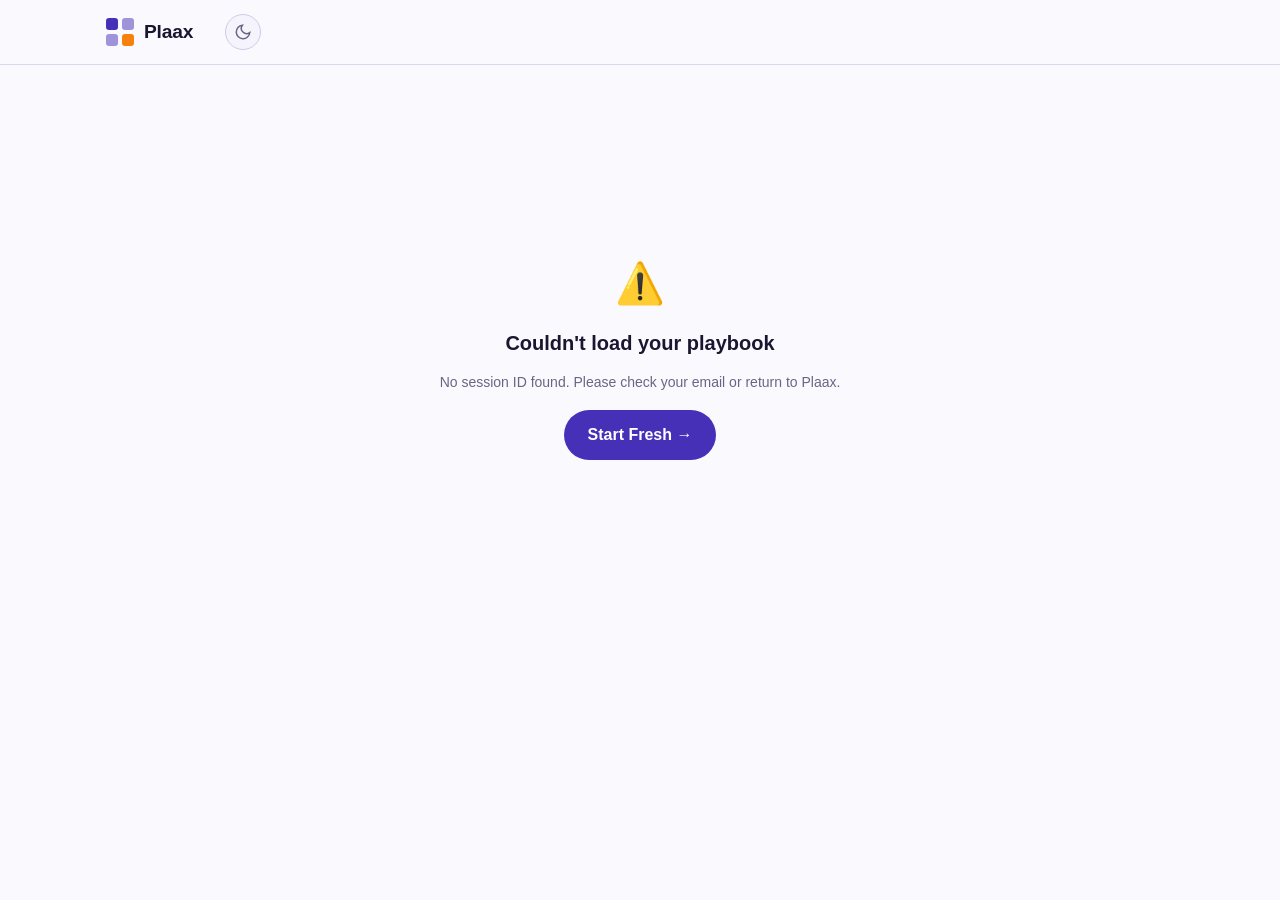
==== commit 8227df53: "Rebrand: Craftd → Plaax across all files" ====
--- a/playbook.html
+++ b/playbook.html
@@ -3,7 +3,7 @@
 <head>
   <meta charset="UTF-8" />
   <meta name="viewport" content="width=device-width, initial-scale=1.0" />
-  <title>Your AI Playbook — Craftd</title>
+  <title>Your AI Playbook — Plaax</title>
   <meta name="robots" content="noindex" />
   <link href="https://api.fontshare.com/v2/css?f[]=chillax@300,400,500,600,700&f[]=general-sans@300,400,500,600,700&display=swap" rel="stylesheet" />
   <link rel="stylesheet" href="style.css" />
@@ -632,14 +632,14 @@
 
   <header class="nav" id="nav">
     <div class="nav-inner container">
-      <a href="index.html" class="logo" aria-label="Craftd home">
+      <a href="index.html" class="logo" aria-label="Plaax home">
         <svg class="logo-mark" width="32" height="32" viewBox="0 0 32 32" fill="none" aria-hidden="true">
           <rect x="2" y="2" width="12" height="12" rx="3" fill="var(--color-primary)"/>
           <rect x="18" y="2" width="12" height="12" rx="3" fill="var(--color-primary)" opacity="0.5"/>
           <rect x="2" y="18" width="12" height="12" rx="3" fill="var(--color-primary)" opacity="0.5"/>
           <rect x="18" y="18" width="12" height="12" rx="3" fill="var(--color-accent)"/>
         </svg>
-        <span class="logo-text">Craftd</span>
+        <span class="logo-text">Plaax</span>
       </a>
       <div class="nav-actions">
         <button class="theme-toggle" data-theme-toggle aria-label="Toggle dark mode">
@@ -699,7 +699,7 @@
           <span class="nav-icon">🖨</span> Print / Save PDF
         </button>
         <a class="pb-nav-link" href="index.html">
-          <span class="nav-icon">←</span> Back to Craftd
+          <span class="nav-icon">←</span> Back to Plaax
         </a>
       </div>
     </aside>
@@ -1049,7 +1049,7 @@
     const el = document.getElementById(id);
     el.classList.toggle('checked');
     // persist to localStorage
-    const key = 'craftd_days';
+    const key = 'plaax_days';
     const saved = JSON.parse(localStorage.getItem(key) || '{}');
     saved[id] = el.classList.contains('checked');
     localStorage.setItem(key, JSON.stringify(saved));
@@ -1057,7 +1057,7 @@
 
   // Restore checked days
   function restoreDays() {
-    const saved = JSON.parse(localStorage.getItem('craftd_days') || '{}');
+    const saved = JSON.parse(localStorage.getItem('plaax_days') || '{}');
     for (const [id, checked] of Object.entries(saved)) {
       const el = document.getElementById(id);
       if (el && checked) el.classList.add('checked');
@@ -1163,12 +1163,12 @@
     const params = new URLSearchParams(location.search);
     let sessionId = params.get('session_id');
     if (sessionId) {
-      localStorage.setItem('craftd_session_id', sessionId);
+      localStorage.setItem('plaax_session_id', sessionId);
     } else {
-      sessionId = localStorage.getItem('craftd_session_id');
+      sessionId = localStorage.getItem('plaax_session_id');
     }
     if (!sessionId) {
-      showError('No session ID found. Please check your email or return to Craftd.');
+      showError('No session ID found. Please check your email or return to Plaax.');
       return;
     }
     try {
@@ -1177,8 +1177,8 @@
         const err = await res.json().catch(() => ({}));
         if (res.status === 404) {
           // Session gone (DB reset after redeploy) — clear stale localStorage
-          localStorage.removeItem('craftd_session_id');
-          localStorage.removeItem('craftd_days');
+          localStorage.removeItem('plaax_session_id');
+          localStorage.removeItem('plaax_days');
           showError('Your session has expired. Please take the quiz again — it only takes 3 minutes.');
         } else if (res.status === 402) {
           showError('Payment not yet confirmed. If you just paid, please wait a few seconds and refresh.');
--- a/style.css
+++ b/style.css
@@ -1,5 +1,5 @@
 /* =========================================
-   CRAFTD — DESIGN TOKENS & BASE STYLES
+   PLAAX — DESIGN TOKENS & BASE STYLES
    Palette: Deep indigo primary + warm amber accent
    Fonts: Chillax (display) + General Sans (body)
    ========================================= */
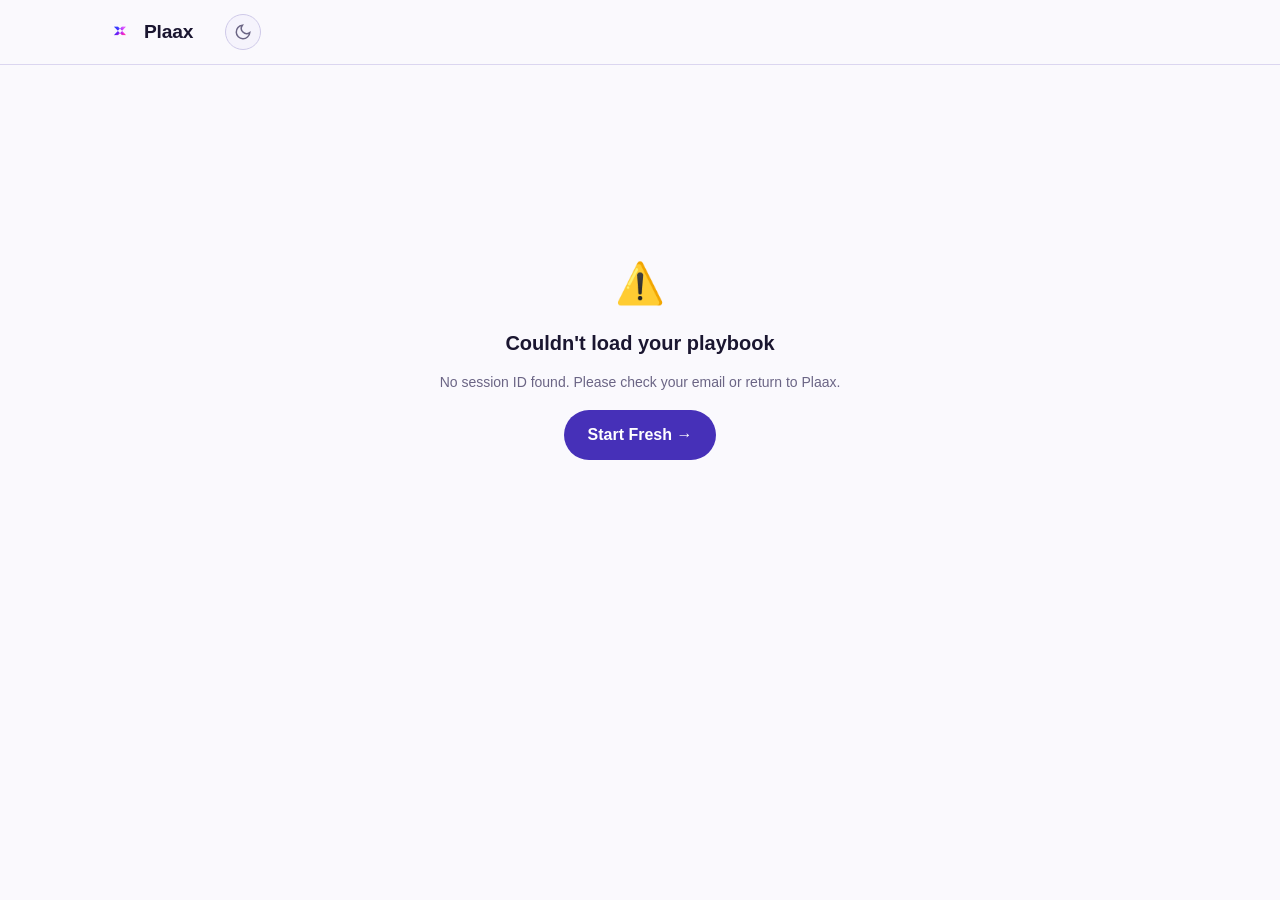
==== commit 1d92d276: "Add Plaax icon mark to navbar, footer, favicon, and OG tags" ====
--- a/playbook.html
+++ b/playbook.html
@@ -4,6 +4,7 @@
   <meta charset="UTF-8" />
   <meta name="viewport" content="width=device-width, initial-scale=1.0" />
   <title>Your AI Playbook — Plaax</title>
+  <link rel="icon" type="image/png" href="plaax_icon_32.png" />
   <meta name="robots" content="noindex" />
   <link href="https://api.fontshare.com/v2/css?f[]=chillax@300,400,500,600,700&f[]=general-sans@300,400,500,600,700&display=swap" rel="stylesheet" />
   <link rel="stylesheet" href="style.css" />
@@ -633,12 +634,7 @@
   <header class="nav" id="nav">
     <div class="nav-inner container">
       <a href="index.html" class="logo" aria-label="Plaax home">
-        <svg class="logo-mark" width="32" height="32" viewBox="0 0 32 32" fill="none" aria-hidden="true">
-          <rect x="2" y="2" width="12" height="12" rx="3" fill="var(--color-primary)"/>
-          <rect x="18" y="2" width="12" height="12" rx="3" fill="var(--color-primary)" opacity="0.5"/>
-          <rect x="2" y="18" width="12" height="12" rx="3" fill="var(--color-primary)" opacity="0.5"/>
-          <rect x="18" y="18" width="12" height="12" rx="3" fill="var(--color-accent)"/>
-        </svg>
+        <img src="plaax_icon_32.png" class="logo-mark" width="32" height="32" alt="Plaax icon" />
         <span class="logo-text">Plaax</span>
       </a>
       <div class="nav-actions">
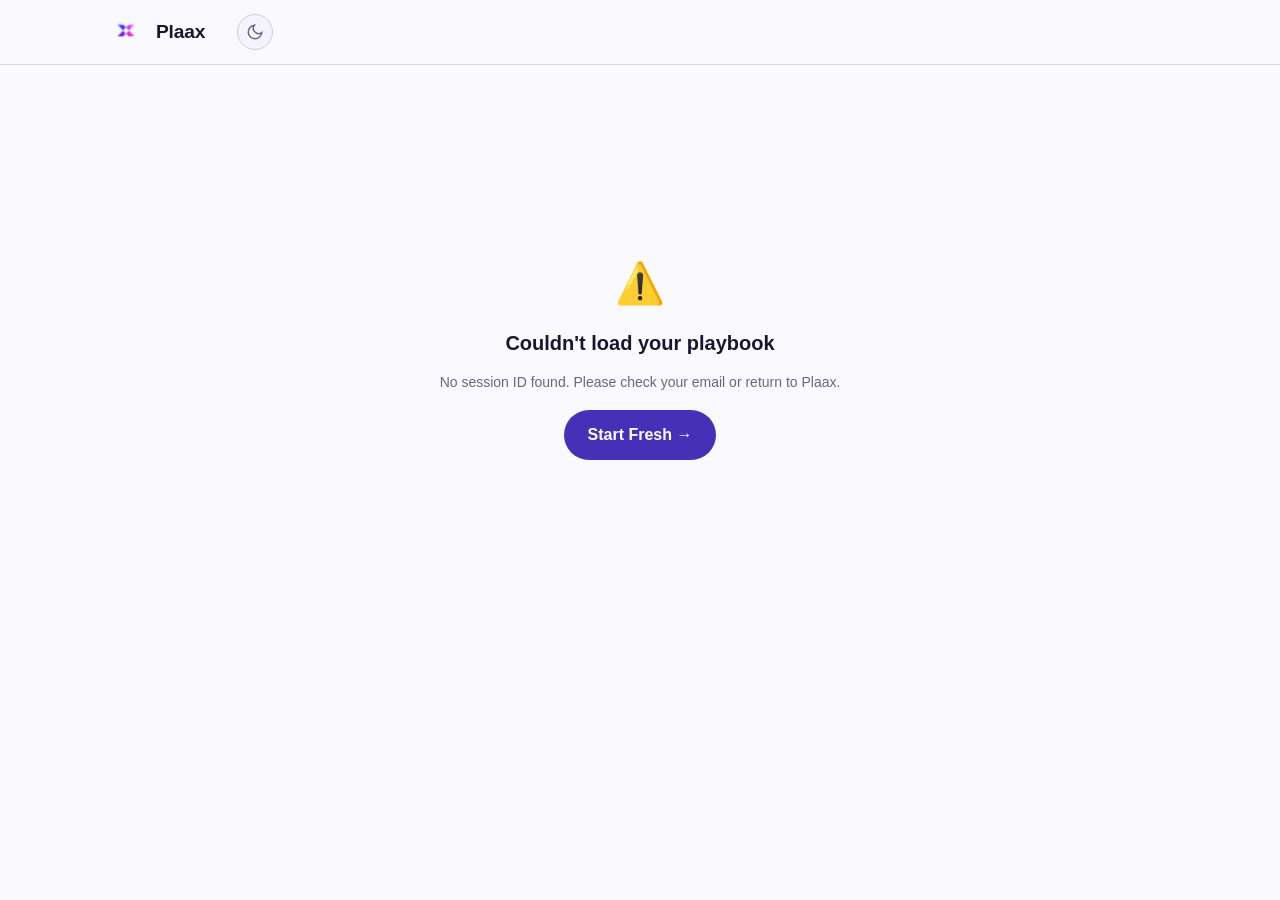
==== commit 849e08f2: "Increase logo icon size from 32 to 44px in navbar" ====
--- a/playbook.html
+++ b/playbook.html
@@ -634,7 +634,7 @@
   <header class="nav" id="nav">
     <div class="nav-inner container">
       <a href="index.html" class="logo" aria-label="Plaax home">
-        <img src="plaax_icon_32.png" class="logo-mark" width="32" height="32" alt="Plaax icon" />
+        <img src="plaax_icon_32.png" class="logo-mark" width="44" height="44" alt="Plaax icon" />
         <span class="logo-text">Plaax</span>
       </a>
       <div class="nav-actions">
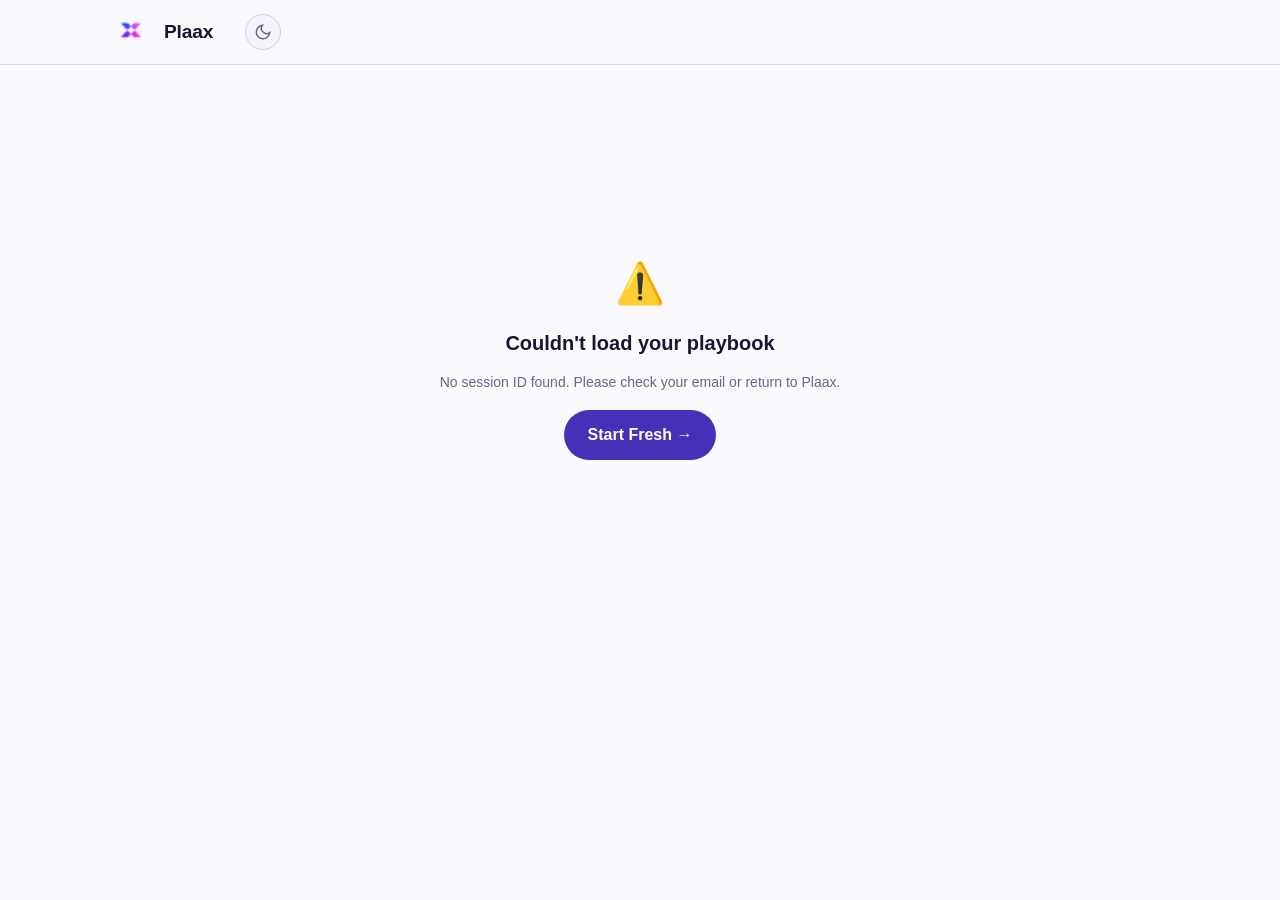
==== commit 3cb73312: "Logo: increase icon to 54px, tighten gap to 6px" ====
--- a/playbook.html
+++ b/playbook.html
@@ -634,7 +634,7 @@
   <header class="nav" id="nav">
     <div class="nav-inner container">
       <a href="index.html" class="logo" aria-label="Plaax home">
-        <img src="plaax_icon_32.png" class="logo-mark" width="44" height="44" alt="Plaax icon" />
+        <img src="plaax_icon_32.png" class="logo-mark" width="54" height="54" alt="Plaax icon" />
         <span class="logo-text">Plaax</span>
       </a>
       <div class="nav-actions">
--- a/style.css
+++ b/style.css
@@ -348,7 +348,7 @@
 .logo {
   display: flex;
   align-items: center;
-  gap: var(--space-2);
+  gap: 6px;
   flex-shrink: 0;
   text-decoration: none;
 }
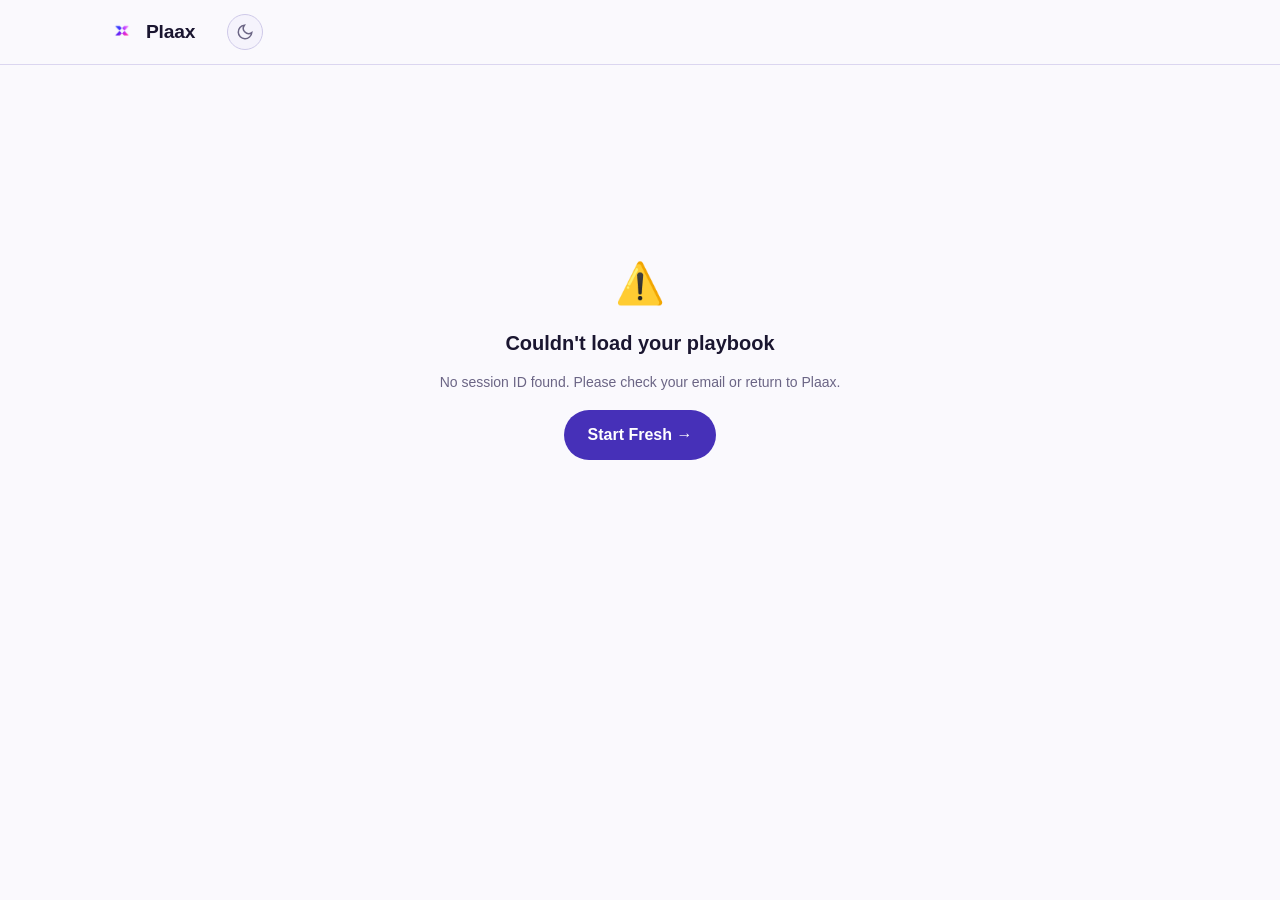
==== commit c7d003d6: "Fix blurry logo: use high-res 40px icon downsampled from 1024px original" ====
--- a/playbook.html
+++ b/playbook.html
@@ -4,7 +4,7 @@
   <meta charset="UTF-8" />
   <meta name="viewport" content="width=device-width, initial-scale=1.0" />
   <title>Your AI Playbook — Plaax</title>
-  <link rel="icon" type="image/png" href="plaax_icon_32.png" />
+  <link rel="icon" type="image/png" href="plaax_icon_40.png" />
   <meta name="robots" content="noindex" />
   <link href="https://api.fontshare.com/v2/css?f[]=chillax@300,400,500,600,700&f[]=general-sans@300,400,500,600,700&display=swap" rel="stylesheet" />
   <link rel="stylesheet" href="style.css" />
@@ -634,7 +634,7 @@
   <header class="nav" id="nav">
     <div class="nav-inner container">
       <a href="index.html" class="logo" aria-label="Plaax home">
-        <img src="plaax_icon_32.png" class="logo-mark" width="54" height="54" alt="Plaax icon" />
+        <img src="plaax_icon_40.png" class="logo-mark" width="36" height="36" alt="Plaax icon" />
         <span class="logo-text">Plaax</span>
       </a>
       <div class="nav-actions">
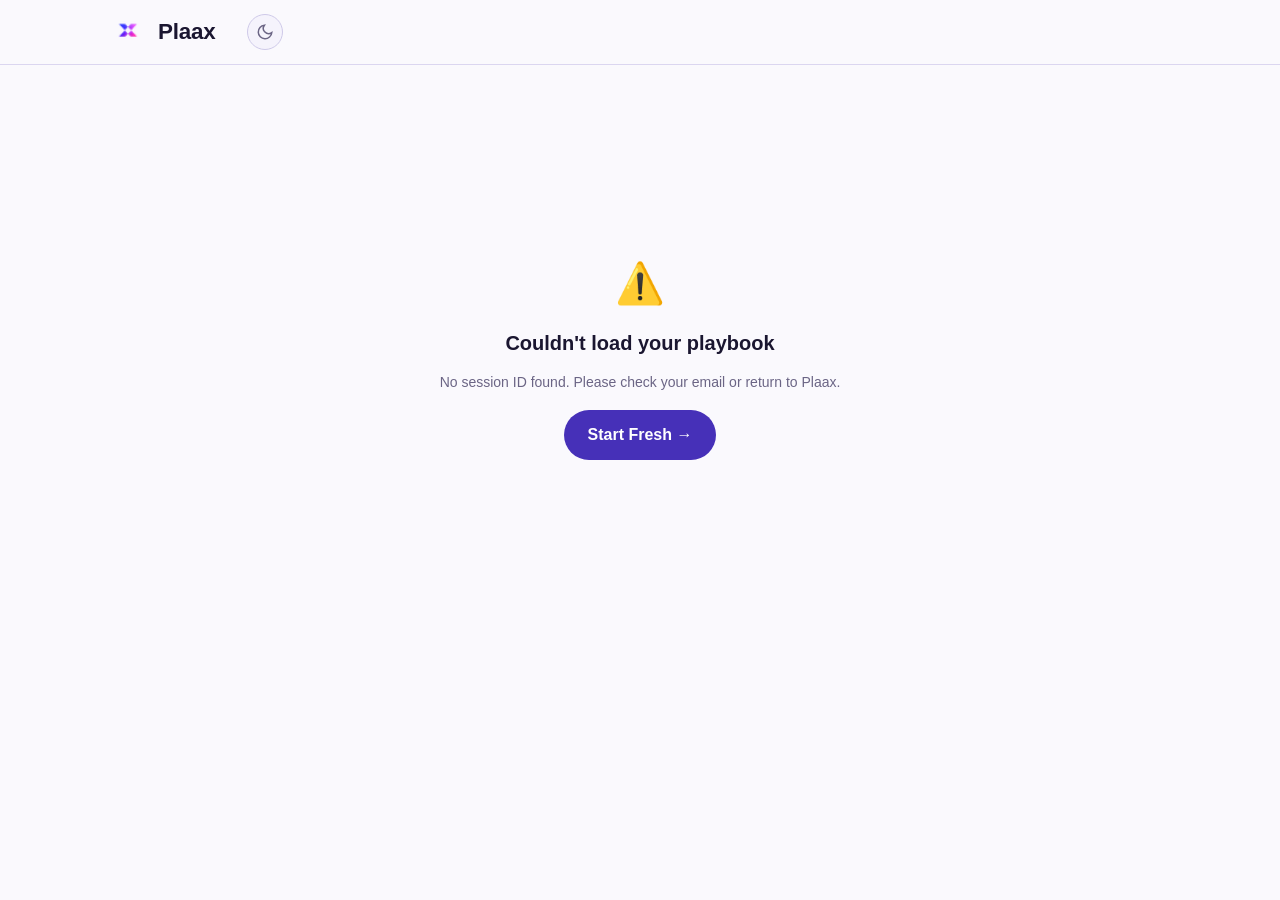
==== commit 848ed269: "Force logo icon to 56px via inline style" ====
--- a/playbook.html
+++ b/playbook.html
@@ -634,7 +634,7 @@
   <header class="nav" id="nav">
     <div class="nav-inner container">
       <a href="index.html" class="logo" aria-label="Plaax home">
-        <img src="plaax_icon_40.png" class="logo-mark" width="36" height="36" alt="Plaax icon" />
+        <img src="plaax_icon_40.png" class="logo-mark" style="width:56px;height:56px;object-fit:contain;" alt="Plaax icon" />
         <span class="logo-text">Plaax</span>
       </a>
       <div class="nav-actions">
--- a/style.css
+++ b/style.css
@@ -353,12 +353,17 @@
   text-decoration: none;
 }
 
-.logo-mark { flex-shrink: 0; }
+.logo-mark {
+  flex-shrink: 0;
+  width: 48px !important;
+  height: 48px !important;
+  object-fit: contain;
+}
 
 .logo-text {
   font-family: var(--font-display);
   font-weight: 700;
-  font-size: 1.2rem;
+  font-size: 1.4rem;
   letter-spacing: -0.01em;
   color: var(--color-text);
 }
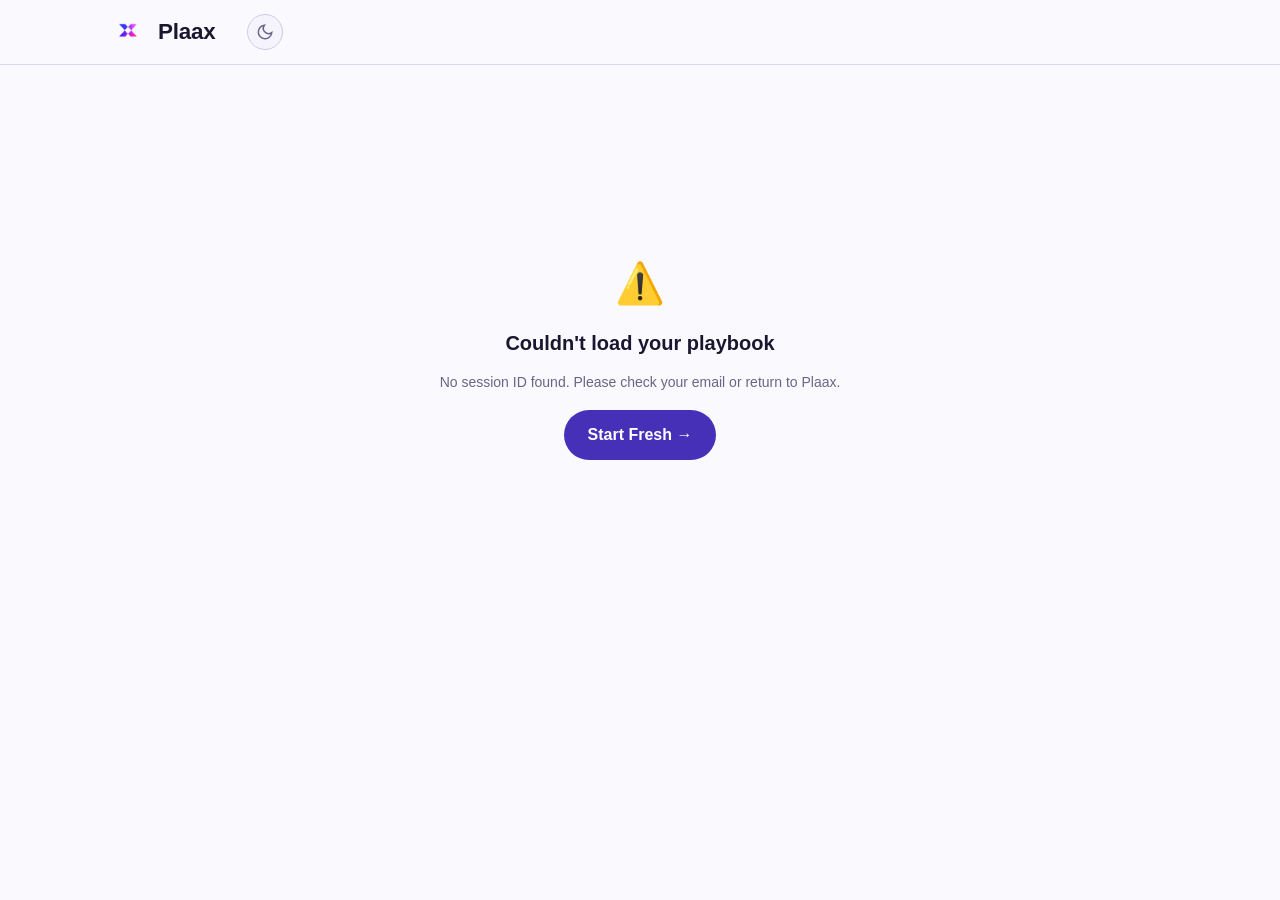
==== commit c5719c9b: "Fix blurry icon: use 128px source instead of 40px for crisp display at 56px" ====
--- a/playbook.html
+++ b/playbook.html
@@ -634,7 +634,7 @@
   <header class="nav" id="nav">
     <div class="nav-inner container">
       <a href="index.html" class="logo" aria-label="Plaax home">
-        <img src="plaax_icon_40.png" class="logo-mark" style="width:56px;height:56px;object-fit:contain;" alt="Plaax icon" />
+        <img src="plaax_icon_128.png" class="logo-mark" style="width:56px;height:56px;object-fit:contain;" alt="Plaax icon" />
         <span class="logo-text">Plaax</span>
       </a>
       <div class="nav-actions">
